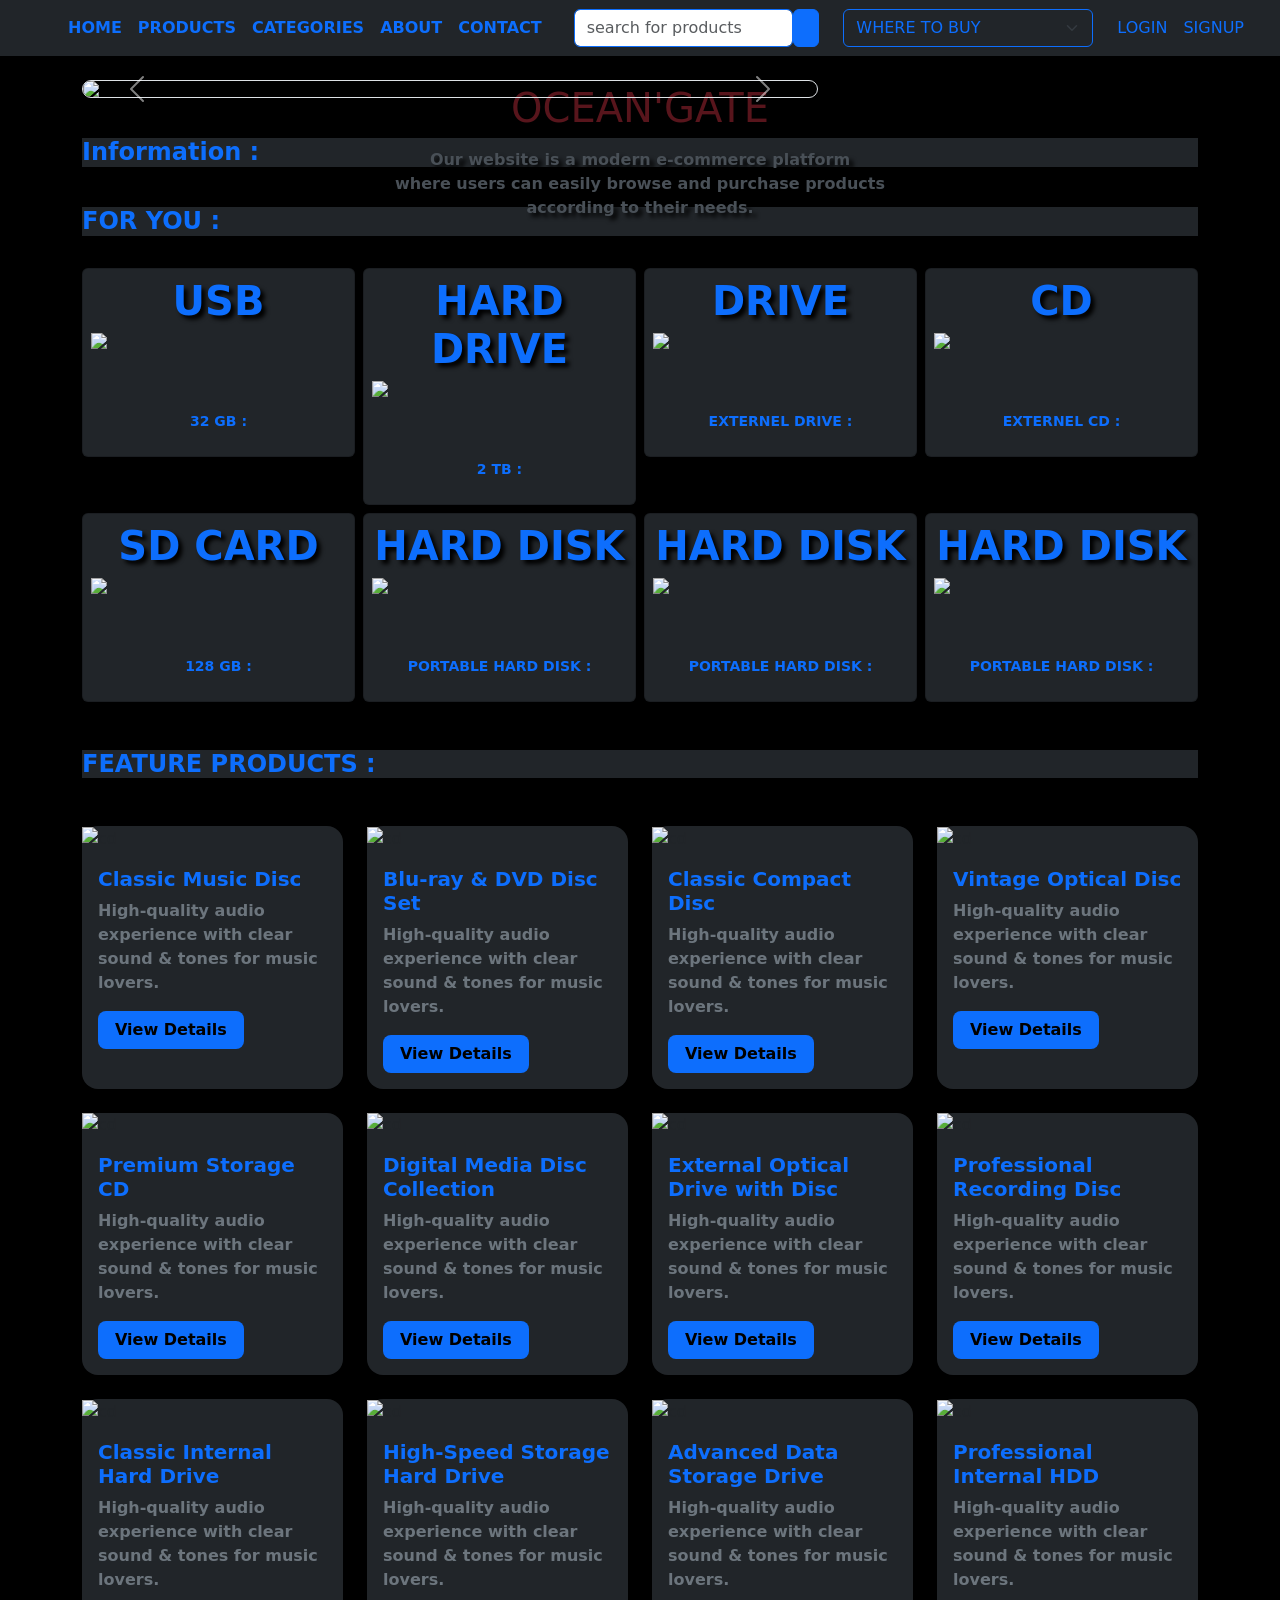
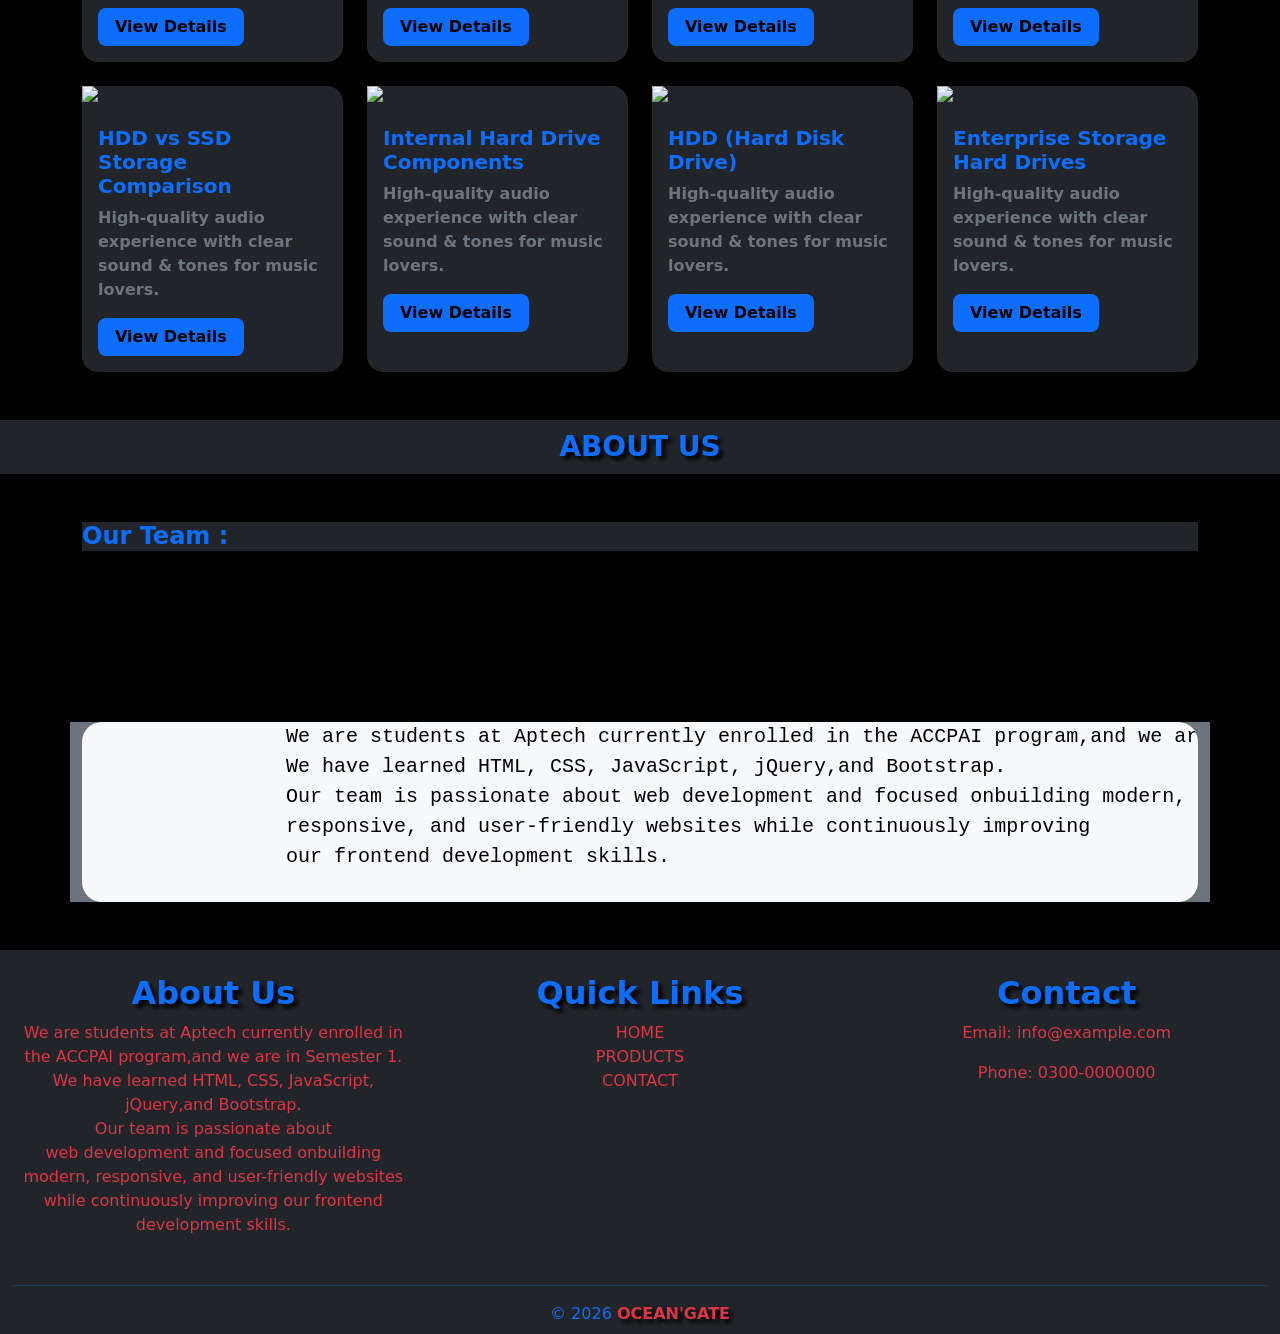
==== index.html @ f9eea8e3 "first" ====
<!DOCTYPE html>
<html lang="en">

<head>
    <meta charset="UTF-8">
    <meta name="viewport" content="width=device-width, initial-scale=1.0">
    <link rel="stylesheet" href="/css/index.css">
    <link rel="stylesheet" href="	https://cdn.jsdelivr.net/npm/bootstrap@5.3.8/dist/css/bootstrap.min.css">
    <link rel="stylesheet" href="https://cdnjs.cloudflare.com/ajax/libs/font-awesome/7.0.1/css/all.min.css"
        integrity="sha512-2SwdPD6INVrV/lHTZbO2nodKhrnDdJK9/kg2XD1r9uGqPo1cUbujc+IYdlYdEErWNu69gVcYgdxlmVmzTWnetw=="
        crossorigin="anonymous" referrerpolicy="no-referrer" />
    <link href="https://unpkg.com/aos@2.3.1/dist/aos.css" rel="stylesheet">
    <title>Document</title>
    <link href="https://cdn.jsdelivr.net/npm/bootstrap@5.3.8/dist/css/bootstrap.min.css" rel="stylesheet"
        integrity="sha384-sRIl4kxILFvY47J16cr9ZwB07vP4J8+LH7qKQnuqkuIAvNWLzeN8tE5YBujZqJLB" crossorigin="anonymous">
</head>

<body style="background-color: black;">

    <!-- navbar -->

    <nav class="navbar navbar-expand-lg bg-dark px-3 sticky-top">

        <div class="container-fluid">

            <!-- LOGO -->
            <a href="index.html" class="navbar-brand">
                <img src="../images/image_e00274e__1_-removebg-preview.png" alt="" class="img-fluid"
                    style="width: 140px;">
            </a>

            <!-- TOGGLER -->
            <button class="navbar-toggler bg-primary" type="button" data-bs-toggle="collapse"
                data-bs-target="#mynavbar">
                <span class="navbar-toggler-icon"></span>
            </button>

            <!-- NAVBAR CONTENT -->
            <div class="collapse navbar-collapse" id="mynavbar">

                <!-- LINKS -->
                <ul class="navbar-nav ms-3">
                    <li class="nav-item">
                        <a href="index.html" class="nav-link text-primary"><b>HOME</b></a>
                    </li>

                    <li class="nav-item">
                        <a href="productpage.html" class="nav-link text-primary"><b>PRODUCTS</b></a>
                    </li>

                    <li class="nav-item">
                        <a href="category.html.html" class="nav-link text-primary"><b>CATEGORIES</b></a>
                    </li>

                    <li class="nav-item">
                        <a href="#about.html" class="nav-link text-primary"><b>ABOUT</b></a>
                    </li>

                    <li class="nav-item">
                        <a href="contact.html.html" class="nav-link text-primary"><b>CONTACT</b></a>
                    </li>
                </ul>

                <!-- SEARCH -->
                <form class="d-flex w-50 mx-lg-4 mx-lg-4 my-3 my-lg-0">
                    <input id="search" type="search" class="form-control border border-primary"
                        placeholder="search for products">

                    <button id="icon" class="btn btn-primary">
                        <i class="fa-solid fa-magnifying-glass"></i>
                    </button>
                </form>

                <!-- SELECT -->
                <select id="selector" class="form-select border border-primary text-primary bg-dark"
                    style="max-width:250px;">
                    <option>WHERE TO BUY</option>
                    <option>Karachi</option>
                    <option>Lahore</option>
                    <option>Islamabad</option>
                </select>

                <!-- login / sign up -->

                <ul class="navbar-nav ms-3 ">
                    <li class="nav-item">
                        <a href="signin.html" class="nav-link text-primary" id="linkin">LOGIN</a>
                    </li>
                    <li class="nav-item">
                        <a href="signup.html" class="nav-link text-primary" id="linkin">SIGNUP</a>
                    </li>

                </ul>

            </div>

        </div>

    </nav>


    <!-- ads -->


    <div class="container mt-4">
        <div class="row">

            <!-- SLIDER -->
            <div class="col-lg-8 col-12 mb-3">
                <div id="demo" class="carousel slide carousel-fade w-100" data-bs-ride="carousel">

                    <div class="carousel-inner">
                        <div class="carousel-item active">
                            <img src="../images/imresizer-ad-2.jpg" class="d-block w-100 image2 border rounded-4">
                        </div>

                        <div class="carousel-item">
                            <img src="../images/imresizer-ad-3.jpg" class="d-block w-100 image2 border rounded-4">
                        </div>

                        <div class="carousel-item">
                            <img src="../images/imresizer-ad-4.jpg" class="d-block w-100 image2 border rounded-4">
                        </div>
                    </div>

                    <button class="carousel-control-prev" data-bs-target="#demo" data-bs-slide="prev">
                        <span class="carousel-control-prev-icon"></span>
                    </button>

                    <button class="carousel-control-next" data-bs-target="#demo" data-bs-slide="next">
                        <span class="carousel-control-next-icon"></span>
                    </button>

                </div>
            </div>

            <!-- WHERE TO BUY INFO -->
            <div class="col-lg-4 col-12 mt-3 mt-lg-0">

                <div id="Karachi" class="city text-primary text-center" style="display:none;">
                    <h4>Karachi store</h4>
                    <p>Haroon traders -> Saddar</p>
                    <h5>03-111-111-322</h5>
                    <p>Mail: info@haroontraders.pk</p>
                </div>

                <div id="Lahore" class="city text-primary text-center" style="display:none;">
                    <h4>Lahore store</h4>
                    <p>Myshop Online -> G1, Al-Qadir Heights</p>
                    <h5>03 111 222 325</h5>
                    <p>Mail: askus@myshop.pk</p>
                </div>

                <div id="Islamabad" class="city text-primary text-center" style="display:none;">
                    <h4>Islamabad store</h4>
                    <p>Shakir Traders -> Blue Area</p>
                    <h5>321-510-6199</h5>
                    <p>Mail: shakirtraders.pk</p>
                </div>

            </div>

            <!-- back ground image  -->


            <div class="container-fluid position-relative mt-4 ">
                <h4 id="heading" class=" text-primary bg-dark"> <b>Information :</b></h4>
                <div class="img mt-3 "></div>
                <div class="position-absolute top-50 start-50 translate-middle text-center">

                    <!-- info  -->


                    <h1 class="text-danger-emphasis mb-3" style="text-shadow: 4px 4px 4px black;">
                        OCEAN'GATE
                    </h1>

                    <p class="text-light-emphasis fw-bold px-3" style="text-shadow: 4px 4px 4px black;">
                        Our website is a modern e-commerce platform <br>
                        where users can easily browse and purchase products <br>
                        according to their needs.
                    </p>
                </div>

            </div>

            <!-- product-cards  -->

            <div class="container mt-4">
                <h4 id="heading" class=" text-primary bg-dark"> <b>FOR YOU :</b></h4>
                <div class="row row-cols-2 row-cols-md-3 row-cols-lg-4 g-2 mt-4">

                    <div class="col text-center ">
                        <div class="card p-2 bg-dark" data-aos="flip-down">
                            <h1 class="card-title text-primary fw-bold" style="text-shadow: 4px 4px 4px black;">USB</h1>
                            <img src="../images/download (2).jpg" class="img-fluid"
                                style="height:70px; object-fit:contain;">
                            <p class="small mt-2 text-primary fw-bold">32 GB :</p>
                        </div>
                    </div>
                    <div class="col text-center">
                        <div class="card p-2 bg-dark" data-aos="flip-down">
                            <h1 class="card-title text-primary fw-bold" style="text-shadow: 4px 4px 4px black;">HARD
                                DRIVE</h1>
                            <img src="../images/download (3).jpg" class="img-fluid"
                                style="height:70px; object-fit:contain;">
                            <p class="small mt-2 text-primary fw-bold">2 TB :</p>
                        </div>
                    </div>
                    <div class="col text-center">
                        <div class="card p-2 bg-dark" data-aos="flip-down">
                            <h1 class="card-title text-primary fw-bold" style="text-shadow: 4px 4px 4px black;">DRIVE
                            </h1>
                            <img src="../images/download (4).jpg" class="img-fluid"
                                style="height:70px; object-fit:contain;">
                            <p class="small mt-2 text-primary fw-bold">EXTERNEL DRIVE :</p>
                        </div>
                    </div>
                    <div class="col text-center">
                        <div class="card p-2 bg-dark" data-aos="flip-down">
                            <h1 class="card-title text-primary fw-bold" style="text-shadow: 4px 4px 4px black;">CD</h1>
                            <img src="../images/download (5).jpg" class="img-fluid"
                                style="height:70px; object-fit:contain;">
                            <p class="small mt-2 text-primary fw-bold">EXTERNEL CD :</p>
                        </div>
                    </div>
                    <div class="col text-center">
                        <div class="card p-2 bg-dark" data-aos="flip-down">
                            <h1 class="card-title text-primary fw-bold" style="text-shadow: 4px 4px 4px black;">SD CARD
                            </h1>
                            <img src="../images/download (6).jpg" class="img-fluid"
                                style="height:70px; object-fit:contain;">
                            <p class="small mt-2 text-primary fw-bold">128 GB :</p>
                        </div>
                    </div>
                    <div class="col text-center">
                        <div class="card p-2 bg-dark" data-aos="flip-down">
                            <h1 class="card-title text-primary fw-bold" style="text-shadow: 4px 4px 4px black;">HARD
                                DISK</h1>
                            <img src="../images/download (7).jpg" class="img-fluid"
                                style="height:70px; object-fit:contain;">
                            <p class="small mt-2 text-primary fw-bold">PORTABLE HARD DISK :</p>
                        </div>
                    </div>
                    <div class="col text-center">
                        <div class="card p-2 bg-dark" data-aos="flip-down">
                            <h1 class="card-title text-primary fw-bold" style="text-shadow: 4px 4px 4px black;">HARD
                                DISK</h1>
                            <img src="../images/download (7).jpg" class="img-fluid"
                                style="height:70px; object-fit:contain;">
                            <p class="small mt-2 text-primary fw-bold">PORTABLE HARD DISK :</p>
                        </div>
                    </div>
                    <div class="col text-center">
                        <div class="card p-2 bg-dark" data-aos="flip-down">
                            <h1 class="card-title text-primary fw-bold" style="text-shadow: 4px 4px 4px black;">HARD
                                DISK</h1>
                            <img src="../images/download (7).jpg" class="img-fluid"
                                style="height:70px; object-fit:contain;">
                            <p class="small mt-2 text-primary fw-bold">PORTABLE HARD DISK :</p>
                        </div>
                    </div>

                </div>
            </div>
        </div>
    </div>

    <!-- products -->

    <div class="container mt-5 ">
        <h4 id="heading" class=" text-primary  bg-dark"> <b>FEATURE PRODUCTS :</b></h4>
        <div class="row row-cols-1 mt-4 row-cols-sm-2 row-cols-lg-4 g-4">

            <!-- product 1 -->

            <div class="col product" data-category="cd">
                <div class="card h-100 w-100 rounded-4 shadow1 bg-dark border-0">
                    <div class="imgdiv">
                        <img src="../images/cd1.png" alt="cd" class="product-img img-fluid">
                    </div>
                    <div class="card-body ">
                        <h3 class="card-title fs-5 text-primary fw-bold">
                            Classic Music Disc
                        </h3>
                        <p class="fw-bold text-secondary ">
                            High-quality audio experience with clear sound & tones for music
                            lovers.
                        </p>
                        <button class="btn btn1 rounded-3 text-black bg-primary fw-bold px-3" data-bs-toggle="modal"
                            data-bs-target="#productModal"
                            onclick="showDetails('Classic Music Disc','images/cd1.png','A stylish and colorful optical disc designed for reliable data storage and media use. Its premium reflective surface provides a vibrant rainbow appearance while maintaining smooth reading and writing performance. Ideal for storing music, videos, documents, software, and backup files with long-lasting durability and compatibility across multiple CD/DVD drives.')">

                            View Details

                        </button>
                    </div>
                </div>
            </div>

            <div class="modal fade" id="productModal" tabindex="-1">

                <div class="modal-dialog modal-lg modal-dialog-centered">

                    <div class="modal-content bg-dark text-white rounded-4">

                        <div class="modal-header border-0">

                            <h3 class="modal-title text-primary fw-bold">
                                Product Details
                            </h3>

                            <button type="button" class="btn-close btn-close-white" data-bs-dismiss="modal">
                            </button>

                        </div>

                        <div class="modal-body">

                            <div class="row align-items-center g-4">

                                <div class="col-lg-6">

                                    <img id="modalImg" src="" class="img-fluid rounded-4 w-100"
                                        style="height:350px; object-fit:cover;">

                                </div>

                                <div class="col-lg-6">

                                    <h2 id="modalTitle" class="text-primary fw-bold mb-3">
                                    </h2>

                                    <p id="modalDesc" class="text-light fs-5">
                                    </p>

                                </div>

                            </div>

                        </div>

                    </div>

                </div>

            </div>

            <!-- product 2 -->

            <div class="col product" data-category="cd">
                <div class="card h-100 w-100 rounded-4 shadow1 bg-dark border-0">
                    <div class="imgdiv">
                        <img src="../images/cd2.png" alt="cd" class="product-img img-fluid">
                    </div>
                    <div class="card-body ">
                        <h3 class="card-title fs-5 text-primary fw-bold">
                            Blu-ray & DVD Disc Set
                        </h3>
                        <p class="fw-bold text-secondary ">
                            High-quality audio experience with clear sound & tones for music
                            lovers.
                        </p>
                        <button class="btn btn1 rounded-3 text-black bg-primary fw-bold px-3" data-bs-toggle="modal"
                            data-bs-target="#productModal"
                            onclick="showDetails('Blu-ray & DVD Disc Set','../../images/cd2.png','A high-quality collection of Blu-ray and DVD discs designed for reliable media storage and entertainment purposes. These discs provide excellent video and audio clarity, making them ideal for movies, software installation, games, backups, and multimedia content. Built with durable material for long-lasting performance and smooth compatibility with most DVD and Blu-ray drives.')">

                            View Details

                        </button>
                    </div>
                </div>
            </div>

            <div class="modal fade" id="productModal" tabindex="-1">

                <div class="modal-dialog modal-lg modal-dialog-centered">

                    <div class="modal-content bg-dark text-white rounded-4">

                        <div class="modal-header border-0">

                            <h3 class="modal-title text-primary fw-bold">
                                Product Details
                            </h3>

                            <button type="button" class="btn-close btn-close-white" data-bs-dismiss="modal">
                            </button>

                        </div>

                        <div class="modal-body">

                            <div class="row align-items-center g-4">

                                <div class="col-lg-6">

                                    <img id="modalImg" src="" class="img-fluid rounded-4 w-100"
                                        style="height:350px; object-fit:cover;">

                                </div>

                                <div class="col-lg-6">

                                    <h2 id="modalTitle" class="text-primary fw-bold mb-3">
                                    </h2>

                                    <p id="modalDesc" class="text-light fs-5">
                                    </p>

                                </div>

                            </div>

                        </div>

                    </div>

                </div>

            </div>

            <!-- product 3 -->

            <div class="col product" data-category="cd">
                <div class="card h-100 w-100 rounded-4 shadow1 bg-dark border-0">
                    <div class="imgdiv">
                        <img src="../images/cd3.png" alt="cd" class="product-img img-fluid">
                    </div>
                    <div class="card-body ">
                        <h3 class="card-title fs-5 text-primary fw-bold">
                            Classic Compact Disc
                        </h3>
                        <p class="fw-bold text-secondary ">
                            High-quality audio experience with clear sound & tones for music
                            lovers.
                        </p>
                        <button class="btn btn1 rounded-3 text-black bg-primary fw-bold px-3" data-bs-toggle="modal"
                            data-bs-target="#productModal"
                            onclick="showDetails('Classic Compact Disc','../../images/cd3.png','A durable and lightweight compact disc designed for secure digital storage and media playback. Perfect for storing music, videos, documents, software, and backup files with reliable performance and clear data readability. Its reflective surface and protective casing help maintain long-lasting quality and safe handling for everyday use.')">

                            View Details

                        </button>
                    </div>
                </div>
            </div>

            <div class="modal fade" id="productModal" tabindex="-1">

                <div class="modal-dialog modal-lg modal-dialog-centered">

                    <div class="modal-content bg-dark text-white rounded-4">

                        <div class="modal-header border-0">

                            <h3 class="modal-title text-primary fw-bold">
                                Product Details
                            </h3>

                            <button type="button" class="btn-close btn-close-white" data-bs-dismiss="modal">
                            </button>

                        </div>

                        <div class="modal-body">

                            <div class="row align-items-center g-4">

                                <div class="col-lg-6">

                                    <img id="modalImg" src="" class="img-fluid rounded-4 w-100"
                                        style="height:350px; object-fit:cover;">

                                </div>

                                <div class="col-lg-6">

                                    <h2 id="modalTitle" class="text-primary fw-bold mb-3">
                                    </h2>

                                    <p id="modalDesc" class="text-light fs-5">
                                    </p>

                                </div>

                            </div>

                        </div>

                    </div>

                </div>

            </div>

            <!-- product 4 -->

            <div class="col product" data-category="cd">
                <div class="card h-100 w-100 rounded-4 shadow1 bg-dark border-0">
                    <div class="imgdiv">
                        <img src="../images/cd4.png" alt="cd" class="product-img img-fluid">
                    </div>
                    <div class="card-body ">
                        <h3 class="card-title fs-5 text-primary fw-bold">
                            Vintage Optical Disc
                        </h3>
                        <p class="fw-bold text-secondary ">
                            High-quality audio experience with clear sound & tones for music
                            lovers.
                        </p>
                        <button class="btn btn1 rounded-3 text-black bg-primary fw-bold px-3" data-bs-toggle="modal"
                            data-bs-target="#productModal"
                            onclick="showDetails('Vintage Optical Disc','../../images/cd4.png','A classic optical storage disc placed inside a protective transparent case for safe handling and long-term durability. Commonly used for storing music, videos, software, and important backup files with stable performance and reliable data access. Its traditional design represents early digital media technology while still offering practical everyday storage use.')">

                            View Details

                        </button>
                    </div>
                </div>
            </div>

            <div class="modal fade" id="productModal" tabindex="-1">

                <div class="modal-dialog modal-lg modal-dialog-centered">

                    <div class="modal-content bg-dark text-white rounded-4">

                        <div class="modal-header border-0">

                            <h3 class="modal-title text-primary fw-bold">
                                Product Details
                            </h3>

                            <button type="button" class="btn-close btn-close-white" data-bs-dismiss="modal">
                            </button>

                        </div>

                        <div class="modal-body">

                            <div class="row align-items-center g-4">

                                <div class="col-lg-6">

                                    <img id="modalImg" src="" class="img-fluid rounded-4 w-100"
                                        style="height:350px; object-fit:cover;">

                                </div>

                                <div class="col-lg-6">

                                    <h2 id="modalTitle" class="text-primary fw-bold mb-3">
                                    </h2>

                                    <p id="modalDesc" class="text-light fs-5">
                                    </p>

                                </div>

                            </div>

                        </div>

                    </div>

                </div>

            </div>

            <!-- product 5 -->

            <div class="col product" data-category="cd">
                <div class="card h-100 w-100 rounded-4 shadow1 bg-dark border-0">
                    <div class="imgdiv">
                        <img src="../images/cd5.jpg" alt="cd" class="product-img img-fluid">
                    </div>
                    <div class="card-body ">
                        <h3 class="card-title fs-5 text-primary fw-bold">
                            Premium Storage CD
                        </h3>
                        <p class="fw-bold text-secondary ">
                            High-quality audio experience with clear sound & tones for music
                            lovers.
                        </p>
                        <button class="btn btn1 rounded-3 text-black bg-primary fw-bold px-3" data-bs-toggle="modal"
                            data-bs-target="#productModal"
                            onclick="showDetails('Premium Storage CD','../../images/cd5.jpg','A high-quality compact disc designed for efficient digital storage and smooth media playback. Featuring a bright reflective surface with vibrant rainbow colors, this disc is ideal for storing music, videos, software, documents, and backup data. Built for reliable performance, long-lasting durability, and compatibility with most CD and DVD drives.')">

                            View Details

                        </button>
                    </div>
                </div>
            </div>

            <div class="modal fade" id="productModal" tabindex="-1">

                <div class="modal-dialog modal-lg modal-dialog-centered">

                    <div class="modal-content bg-dark text-white rounded-4">

                        <div class="modal-header border-0">

                            <h3 class="modal-title text-primary fw-bold">
                                Product Details
                            </h3>

                            <button type="button" class="btn-close btn-close-white" data-bs-dismiss="modal">
                            </button>

                        </div>

                        <div class="modal-body">

                            <div class="row align-items-center g-4">

                                <div class="col-lg-6">

                                    <img id="modalImg" src="" class="img-fluid rounded-4 w-100"
                                        style="height:350px; object-fit:cover;">

                                </div>

                                <div class="col-lg-6">

                                    <h2 id="modalTitle" class="text-primary fw-bold mb-3">
                                    </h2>

                                    <p id="modalDesc" class="text-light fs-5">
                                    </p>

                                </div>

                            </div>

                        </div>

                    </div>

                </div>

            </div>

            <!-- product 6 -->

            <div class="col product" data-category="cd">
                <div class="card h-100 w-100 rounded-4 shadow1 bg-dark border-0">
                    <div class="imgdiv">
                        <img src="../images/cd6.jpg" alt="cd" class="product-img img-fluid">
                    </div>
                    <div class="card-body ">
                        <h3 class="card-title fs-5 text-primary fw-bold">
                            Digital Media Disc Collection
                        </h3>
                        <p class="fw-bold text-secondary ">
                            High-quality audio experience with clear sound & tones for music
                            lovers.
                        </p>
                        <button class="btn btn1 rounded-3 text-black bg-primary fw-bold px-3" data-bs-toggle="modal"
                            data-bs-target="#productModal"
                            onclick="showDetails('Digital Media Disc Collection','../../images/cd6.jpg','A collection of high-performance optical discs designed for secure data storage and multimedia use. These discs provide reliable performance for storing movies, music, software, games, and backup files with clear readability and smooth playback. Manufactured with durable reflective surfaces for long-lasting use and compatibility with a wide range of CD and DVD devices.')">

                            View Details

                        </button>
                    </div>
                </div>
            </div>

            <div class="modal fade" id="productModal" tabindex="-1">

                <div class="modal-dialog modal-lg modal-dialog-centered">

                    <div class="modal-content bg-dark text-white rounded-4">

                        <div class="modal-header border-0">

                            <h3 class="modal-title text-primary fw-bold">
                                Product Details
                            </h3>

                            <button type="button" class="btn-close btn-close-white" data-bs-dismiss="modal">
                            </button>

                        </div>

                        <div class="modal-body">

                            <div class="row align-items-center g-4">

                                <div class="col-lg-6">

                                    <img id="modalImg" src="" class="img-fluid rounded-4 w-100"
                                        style="height:350px; object-fit:cover;">

                                </div>

                                <div class="col-lg-6">

                                    <h2 id="modalTitle" class="text-primary fw-bold mb-3">
                                    </h2>

                                    <p id="modalDesc" class="text-light fs-5">
                                    </p>

                                </div>

                            </div>

                        </div>

                    </div>

                </div>

            </div>

            <!-- product 7 -->

            <div class="col product" data-category="cd">
                <div class="card h-100 w-100 rounded-4 shadow1 bg-dark border-0">
                    <div class="imgdiv">
                        <img src="../images/cd7.jpg" alt="cd" class="product-img img-fluid">
                    </div>
                    <div class="card-body ">
                        <h3 class="card-title fs-5 text-primary fw-bold">
                            External Optical Drive with Disc
                        </h3>
                        <p class="fw-bold text-secondary ">
                            High-quality audio experience with clear sound & tones for music
                            lovers.
                        </p>
                        <button class="btn btn1 rounded-3 text-black bg-primary fw-bold px-3" data-bs-toggle="modal"
                            data-bs-target="#productModal"
                            onclick="showDetails('External Optical Drive with Disc','../../images/cd7.jpg','A compact external optical drive paired with a digital storage disc for reading and writing CDs and DVDs efficiently. Ideal for laptops and computers without built-in disc drives, it supports media playback, software installation, file backups, and data transfer with stable and reliable performance. Its portable design makes it convenient for home, office, and travel use.')">

                            View Details

                        </button>
                    </div>
                </div>
            </div>

            <div class="modal fade" id="productModal" tabindex="-1">

                <div class="modal-dialog modal-lg modal-dialog-centered">

                    <div class="modal-content bg-dark text-white rounded-4">

                        <div class="modal-header border-0">

                            <h3 class="modal-title text-primary fw-bold">
                                Product Details
                            </h3>

                            <button type="button" class="btn-close btn-close-white" data-bs-dismiss="modal">
                            </button>

                        </div>

                        <div class="modal-body">

                            <div class="row align-items-center g-4">

                                <div class="col-lg-6">

                                    <img id="modalImg" src="" class="img-fluid rounded-4 w-100"
                                        style="height:350px; object-fit:cover;">

                                </div>

                                <div class="col-lg-6">

                                    <h2 id="modalTitle" class="text-primary fw-bold mb-3">
                                    </h2>

                                    <p id="modalDesc" class="text-light fs-5">
                                    </p>

                                </div>

                            </div>

                        </div>

                    </div>

                </div>

            </div>

            <!-- product 8 -->

            <div class="col product" data-category="cd">
                <div class="card h-100 w-100 rounded-4 shadow1 bg-dark border-0">
                    <div class="imgdiv">
                        <img src="../images/cd8.jpg" alt="cd" class="product-img img-fluid">
                    </div>
                    <div class="card-body ">
                        <h3 class="card-title fs-5 text-primary fw-bold">
                            Professional Recording Disc
                        </h3>
                        <p class="fw-bold text-secondary ">
                            High-quality audio experience with clear sound & tones for music
                            lovers.
                        </p>
                        <button class="btn btn1 rounded-3 text-black bg-primary fw-bold px-3" data-bs-toggle="modal"
                            data-bs-target="#productModal"
                            onclick="showDetails('Professional Recording Disc','../../images/cd8.jpg','A high-quality recording disc designed for reliable data writing, media storage, and audio recording purposes. Protected inside a durable disc case, it offers stable performance for storing music, videos, software, and important backup files. Its precision recording surface ensures smooth playback and long-lasting data preservation across compatible CD and DVD drives.')">

                            View Details

                        </button>
                    </div>
                </div>
            </div>

            <div class="modal fade" id="productModal" tabindex="-1">

                <div class="modal-dialog modal-lg modal-dialog-centered">

                    <div class="modal-content bg-dark text-white rounded-4">

                        <div class="modal-header border-0">

                            <h3 class="modal-title text-primary fw-bold">
                                Product Details
                            </h3>

                            <button type="button" class="btn-close btn-close-white" data-bs-dismiss="modal">
                            </button>

                        </div>

                        <div class="modal-body">

                            <div class="row align-items-center g-4">

                                <div class="col-lg-6">

                                    <img id="modalImg" src="" class="img-fluid rounded-4 w-100"
                                        style="height:350px; object-fit:cover;">

                                </div>

                                <div class="col-lg-6">

                                    <h2 id="modalTitle" class="text-primary fw-bold mb-3">
                                    </h2>

                                    <p id="modalDesc" class="text-light fs-5">
                                    </p>

                                </div>

                            </div>

                        </div>

                    </div>

                </div>

            </div>
            <!-- product 9 -->

            <div class="col product" data-category="hdd">
                <div class="card h-100 w-100 rounded-4 shadow1 bg-dark border-0">
                    <div class="imgdiv">
                        <img src="../images/hd1.png" alt="cd" class="product-img img-fluid">
                    </div>
                    <div class="card-body ">
                        <h3 class="card-title fs-5 text-primary fw-bold">
                            Classic Internal Hard Drive
                        </h3>
                        <p class="fw-bold text-secondary ">
                            High-quality audio experience with clear sound & tones for music
                            lovers.
                        </p>
                        <button class="btn btn1 rounded-3 text-black bg-primary fw-bold px-3" data-bs-toggle="modal"
                            data-bs-target="#productModal"
                            onclick="showDetails('Classic Internal Hard Drive','../../images/hd1.png','A reliable internal hard disk drive designed for secure long-term data storage and smooth system performance. Built with precision mechanical components, it provides stable read and write speeds for storing operating systems, software, games, documents, videos, and backup files. Ideal for desktop computers and professional storage applications with dependable everyday performance.')">

                            View Details

                        </button>
                    </div>
                </div>
            </div>

            <div class="modal fade" id="productModal" tabindex="-1">

                <div class="modal-dialog modal-lg modal-dialog-centered">

                    <div class="modal-content bg-dark text-white rounded-4">

                        <div class="modal-header border-0">

                            <h3 class="modal-title text-primary fw-bold">
                                Product Details
                            </h3>

                            <button type="button" class="btn-close btn-close-white" data-bs-dismiss="modal">
                            </button>

                        </div>

                        <div class="modal-body">

                            <div class="row align-items-center g-4">

                                <div class="col-lg-6">

                                    <img id="modalImg" src="" class="img-fluid rounded-4 w-100"
                                        style="height:350px; object-fit:cover;">

                                </div>

                                <div class="col-lg-6">

                                    <h2 id="modalTitle" class="text-primary fw-bold mb-3">
                                    </h2>

                                    <p id="modalDesc" class="text-light fs-5">
                                    </p>

                                </div>

                            </div>

                        </div>

                    </div>

                </div>

            </div>

            <!-- product 10 -->

            <div class="col product" data-category="hdd">
                <div class="card h-100 w-100 rounded-4 shadow1 bg-dark border-0">
                    <div class="imgdiv">
                        <img src="../images/hd2.png" alt="cd" class="product-img img-fluid">
                    </div>
                    <div class="card-body ">
                        <h3 class="card-title fs-5 text-primary fw-bold">
                            High-Speed Storage Hard Drive
                        </h3>
                        <p class="fw-bold text-secondary ">
                            High-quality audio experience with clear sound & tones for music
                            lovers.
                        </p>
                        <button class="btn btn1 rounded-3 text-black bg-primary fw-bold px-3" data-bs-toggle="modal"
                            data-bs-target="#productModal"
                            onclick="showDetails('High-Speed Storage Hard Drive','../../images/hd2.png','A powerful internal hard disk drive built for fast data access and reliable storage performance. Designed to handle large files, software, games, and multimedia content efficiently, it delivers stable read and write operations for everyday computing needs. Its durable construction and advanced storage technology make it ideal for desktops, backups, and professional data management.')">

                            View Details

                        </button>
                    </div>
                </div>
            </div>

            <div class="modal fade" id="productModal" tabindex="-1">

                <div class="modal-dialog modal-lg modal-dialog-centered">

                    <div class="modal-content bg-dark text-white rounded-4">

                        <div class="modal-header border-0">

                            <h3 class="modal-title text-primary fw-bold">
                                Product Details
                            </h3>

                            <button type="button" class="btn-close btn-close-white" data-bs-dismiss="modal">
                            </button>

                        </div>

                        <div class="modal-body">

                            <div class="row align-items-center g-4">

                                <div class="col-lg-6">

                                    <img id="modalImg" src="" class="img-fluid rounded-4 w-100"
                                        style="height:350px; object-fit:cover;">

                                </div>

                                <div class="col-lg-6">

                                    <h2 id="modalTitle" class="text-primary fw-bold mb-3">
                                    </h2>

                                    <p id="modalDesc" class="text-light fs-5">
                                    </p>

                                </div>

                            </div>

                        </div>

                    </div>

                </div>

            </div>

            <!-- product 11 -->

            <div class="col product" data-category="hdd">
                <div class="card h-100 w-100 rounded-4 shadow1 bg-dark border-0">
                    <div class="imgdiv">
                        <img src="../images/hd3.png" alt="cd" class="product-img img-fluid">
                    </div>
                    <div class="card-body ">
                        <h3 class="card-title fs-5 text-primary fw-bold">
                            Advanced Data Storage Drive
                        </h3>
                        <p class="fw-bold text-secondary ">
                            High-quality audio experience with clear sound & tones for music
                            lovers.
                        </p>
                        <button class="btn btn1 rounded-3 text-black bg-primary fw-bold px-3" data-bs-toggle="modal"
                            data-bs-target="#productModal"
                            onclick="showDetails('Advanced Data Storage Drive','../../images/hd3.png','A durable internal hard disk drive engineered for efficient data storage and dependable system performance. Featuring precision mechanical technology and high-capacity storage support, it is suitable for storing operating systems, applications, multimedia files, games, and important backups. Its stable performance and long-lasting reliability make it ideal for both personal and professional computer systems.')">

                            View Details

                        </button>
                    </div>
                </div>
            </div>

            <div class="modal fade" id="productModal" tabindex="-1">

                <div class="modal-dialog modal-lg modal-dialog-centered">

                    <div class="modal-content bg-dark text-white rounded-4">

                        <div class="modal-header border-0">

                            <h3 class="modal-title text-primary fw-bold">
                                Product Details
                            </h3>

                            <button type="button" class="btn-close btn-close-white" data-bs-dismiss="modal">
                            </button>

                        </div>

                        <div class="modal-body">

                            <div class="row align-items-center g-4">

                                <div class="col-lg-6">

                                    <img id="modalImg" src="" class="img-fluid rounded-4 w-100"
                                        style="height:350px; object-fit:cover;">

                                </div>

                                <div class="col-lg-6">

                                    <h2 id="modalTitle" class="text-primary fw-bold mb-3">
                                    </h2>

                                    <p id="modalDesc" class="text-light fs-5">
                                    </p>

                                </div>

                            </div>

                        </div>

                    </div>

                </div>

            </div>

            <!-- product 12 -->

            <div class="col product" data-category="hdd">
                <div class="card h-100 w-100 rounded-4 shadow1 bg-dark border-0">
                    <div class="imgdiv">
                        <img src="../images/hd4.png" alt="cd" class="product-img img-fluid">
                    </div>
                    <div class="card-body ">
                        <h3 class="card-title fs-5 text-primary fw-bold">
                            Professional Internal HDD
                        </h3>
                        <p class="fw-bold text-secondary ">
                            High-quality audio experience with clear sound & tones for music
                            lovers.
                        </p>
                        <button class="btn btn1 rounded-3 text-black bg-primary fw-bold px-3" data-bs-toggle="modal"
                            data-bs-target="#productModal"
                            onclick="showDetails('Professional Internal HDD','../../images/hd4.png','A high-performance internal hard disk drive designed for reliable data storage and smooth computing operations. Built with advanced mechanical components and precision read/write technology, it efficiently stores large amounts of data including software, documents, videos, games, and backup files. Its durable structure and stable performance make it suitable for desktops, workstations, and long-term storage solutions.')">

                            View Details

                        </button>
                    </div>
                </div>
            </div>

            <div class="modal fade" id="productModal" tabindex="-1">

                <div class="modal-dialog modal-lg modal-dialog-centered">

                    <div class="modal-content bg-dark text-white rounded-4">

                        <div class="modal-header border-0">

                            <h3 class="modal-title text-primary fw-bold">
                                Product Details
                            </h3>

                            <button type="button" class="btn-close btn-close-white" data-bs-dismiss="modal">
                            </button>

                        </div>

                        <div class="modal-body">

                            <div class="row align-items-center g-4">

                                <div class="col-lg-6">

                                    <img id="modalImg" src="" class="img-fluid rounded-4 w-100"
                                        style="height:350px; object-fit:cover;">

                                </div>

                                <div class="col-lg-6">

                                    <h2 id="modalTitle" class="text-primary fw-bold mb-3">
                                    </h2>

                                    <p id="modalDesc" class="text-light fs-5">
                                    </p>

                                </div>

                            </div>

                        </div>

                    </div>

                </div>

            </div>

            <!-- product 13 -->

            <div class="col product" data-category="hdd">
                <div class="card h-100 w-100 rounded-4 shadow1 bg-dark border-0">
                    <div class="imgdiv">
                        <img src="../images/hd5.jpg" alt="cd" class="product-img img-fluid">
                    </div>
                    <div class="card-body ">
                        <h3 class="card-title fs-5 text-primary fw-bold">
                            HDD vs SSD Storage Comparison
                        </h3>
                        <p class="fw-bold text-secondary ">
                            High-quality audio experience with clear sound & tones for music
                            lovers.
                        </p>
                        <button class="btn btn1 rounded-3 text-black bg-primary fw-bold px-3" data-bs-toggle="modal"
                            data-bs-target="#productModal"
                            onclick="showDetails('HDD vs SSD Storage Comparison','../../images/hd5.jpg','A visual comparison between a traditional Hard Disk Drive (HDD) and a modern Solid State Drive (SSD), highlighting their internal components and storage technologies. HDDs use spinning magnetic disks for large-capacity storage, while SSDs rely on flash memory for faster speed, quicker boot times, and improved performance. This comparison demonstrates the advantages of both storage solutions for gaming, professional work, backups, and everyday computing needs')">

                            View Details

                        </button>
                    </div>
                </div>
            </div>

            <div class="modal fade" id="productModal" tabindex="-1">

                <div class="modal-dialog modal-lg modal-dialog-centered">

                    <div class="modal-content bg-dark text-white rounded-4">

                        <div class="modal-header border-0">

                            <h3 class="modal-title text-primary fw-bold">
                                Product Details
                            </h3>

                            <button type="button" class="btn-close btn-close-white" data-bs-dismiss="modal">
                            </button>

                        </div>

                        <div class="modal-body">

                            <div class="row align-items-center g-4">

                                <div class="col-lg-6">

                                    <img id="modalImg" src="" class="img-fluid rounded-4 w-100"
                                        style="height:350px; object-fit:cover;">

                                </div>

                                <div class="col-lg-6">

                                    <h2 id="modalTitle" class="text-primary fw-bold mb-3">
                                    </h2>

                                    <p id="modalDesc" class="text-light fs-5">
                                    </p>

                                </div>

                            </div>

                        </div>

                    </div>

                </div>

            </div>

            <!-- product 14 -->

            <div class="col product" data-category="hdd">
                <div class="card h-100 w-100 rounded-4 shadow1 bg-dark border-0">
                    <div class="imgdiv">
                        <img src="../images/hd6.jpg" alt="cd" class="product-img img-fluid">
                    </div>
                    <div class="card-body ">
                        <h3 class="card-title fs-5 text-primary fw-bold">
                            Internal Hard Drive Components
                        </h3>
                        <p class="fw-bold text-secondary ">
                            High-quality audio experience with clear sound & tones for music
                            lovers.
                        </p>
                        <button class="btn btn1 rounded-3 text-black bg-primary fw-bold px-3" data-bs-toggle="modal"
                            data-bs-target="#productModal"
                            onclick="showDetails('Internal Hard Drive Components','../../images/hd6.jpg','A detailed view of an internal hard disk drive showcasing its major mechanical and electronic components used for data storage and retrieval. The image highlights important parts such as the platters, spindle, actuator arm, read/write head, jumper pins, and power connectors. These components work together to provide reliable data access, storage management, and smooth system performance for computers and storage devices.')">

                            View Details

                        </button>
                    </div>
                </div>
            </div>

            <div class="modal fade" id="productModal" tabindex="-1">

                <div class="modal-dialog modal-lg modal-dialog-centered">

                    <div class="modal-content bg-dark text-white rounded-4">

                        <div class="modal-header border-0">

                            <h3 class="modal-title text-primary fw-bold">
                                Product Details
                            </h3>

                            <button type="button" class="btn-close btn-close-white" data-bs-dismiss="modal">
                            </button>

                        </div>

                        <div class="modal-body">

                            <div class="row align-items-center g-4">

                                <div class="col-lg-6">

                                    <img id="modalImg" src="" class="img-fluid rounded-4 w-100"
                                        style="height:350px; object-fit:cover;">

                                </div>

                                <div class="col-lg-6">

                                    <h2 id="modalTitle" class="text-primary fw-bold mb-3">
                                    </h2>

                                    <p id="modalDesc" class="text-light fs-5">
                                    </p>

                                </div>

                            </div>

                        </div>

                    </div>

                </div>

            </div>

            <!-- product 15 -->

            <div class="col product" data-category="hdd">
                <div class="card h-100 w-100 rounded-4 shadow1 bg-dark border-0">
                    <div class="imgdiv">
                        <img src="../images/hd7.jpg" alt="cd" class="product-img img-fluid">
                    </div>
                    <div class="card-body ">
                        <h3 class="card-title fs-5 text-primary fw-bold">
                            HDD (Hard Disk Drive)
                        </h3>
                        <p class="fw-bold text-secondary ">
                            High-quality audio experience with clear sound & tones for music
                            lovers.
                        </p>
                        <button class="btn btn1 rounded-3 text-black bg-primary fw-bold px-3" data-bs-toggle="modal"
                            data-bs-target="#productModal"
                            onclick="showDetails('HDD (Hard Disk Drive)','../../images/hd7.jpg','A traditional hard disk drive designed for high-capacity digital storage and reliable everyday computing performance. HDDs use rotating magnetic platters and mechanical read/write technology to store operating systems, applications, multimedia files, games, and backups efficiently. Known for their durability and cost-effective large storage capacity, they remain widely used in desktops, servers, and professional storage systems.')">

                            View Details

                        </button>
                    </div>
                </div>
            </div>

            <div class="modal fade" id="productModal" tabindex="-1">

                <div class="modal-dialog modal-lg modal-dialog-centered">

                    <div class="modal-content bg-dark text-white rounded-4">

                        <div class="modal-header border-0">

                            <h3 class="modal-title text-primary fw-bold">
                                Product Details
                            </h3>

                            <button type="button" class="btn-close btn-close-white" data-bs-dismiss="modal">
                            </button>

                        </div>

                        <div class="modal-body">

                            <div class="row align-items-center g-4">

                                <div class="col-lg-6">

                                    <img id="modalImg" src="" class="img-fluid rounded-4 w-100"
                                        style="height:350px; object-fit:cover;">

                                </div>

                                <div class="col-lg-6">

                                    <h2 id="modalTitle" class="text-primary fw-bold mb-3">
                                    </h2>

                                    <p id="modalDesc" class="text-light fs-5">
                                    </p>

                                </div>

                            </div>

                        </div>

                    </div>

                </div>

            </div>

            <!-- product 16 -->

            <div class="col product" data-category="hdd">
                <div class="card h-100 w-100 rounded-4 shadow1 bg-dark border-0">
                    <div class="imgdiv">
                        <img src="../images/hd8.jpg" alt="cd" class="product-img img-fluid">
                    </div>
                    <div class="card-body ">
                        <h3 class="card-title fs-5 text-primary fw-bold">
                            Enterprise Storage Hard Drives
                        </h3>
                        <p class="fw-bold text-secondary ">
                            High-quality audio experience with clear sound & tones for music
                            lovers.
                        </p>
                        <button class="btn btn1 rounded-3 text-black bg-primary fw-bold px-3" data-bs-toggle="modal"
                            data-bs-target="#productModal"
                            onclick="showDetails('Enterprise Storage Hard Drives','../../images/hd8.jpg','A pair of high-capacity internal hard drives designed for secure data storage, backup management, and professional computing applications. These drives deliver reliable performance for storing operating systems, large multimedia files, software, databases, and important business data. Built for durability and consistent read/write operations, they are suitable for desktops, servers, and advanced storage environments.')">

                            View Details

                        </button>
                    </div>
                </div>
            </div>
        </div>
    </div>

    <div class="modal fade" id="productModal" tabindex="-1">

        <div class="modal-dialog modal-lg modal-dialog-centered">

            <div class="modal-content bg-dark text-white rounded-4">

                <div class="modal-header border-0">

                    <h3 class="modal-title text-primary fw-bold">
                        Product Details
                    </h3>

                    <button type="button" class="btn-close btn-close-white" data-bs-dismiss="modal">
                    </button>

                </div>

                <div class="modal-body">

                    <div class="row align-items-center g-4">

                        <div class="col-lg-6">

                            <img id="modalImg" src="" class="img-fluid rounded-4 w-100"
                                style="height:350px; object-fit:cover;">

                        </div>

                        <div class="col-lg-6">

                            <h2 id="modalTitle" class="text-primary fw-bold mb-3">
                            </h2>

                            <p id="modalDesc" class="text-light fs-5">
                            </p>

                        </div>

                    </div>

                </div>

            </div>


        </div>
    </div>

    <!-- about us  -->

    <div data-aos="fade-down" data-aos-easing="linear" data-aos-duration="1000">
        <center>
            <div class=" text-decoration-none">
                <H3 id="about.html" class="bg-dark text-primary mt-5 fw-bold "
                    style=" text-shadow: 4px 4px 4px black; padding: 10px; ">
                    ABOUT US</H3>
            </div>
        </center>

    </div>
    <div class="container">
        <div data-aos="fade-right" data-aos-duration="1500">
            <h4 id="heading" class="text-primary mt-5 bg-dark"><b>Our Team :</b></h4>
        </div>
    </div>


    <div class="container mt-5">

        <div class="row row-cols-1 row-cols-md-3 gap-5 gap-lg-0 gap-md-0">
            <div class="col">
                <div data-aos="flip-right">
                    <div class="card w-100 border-primary h-100 bg-dark">

                        <img src="../images/jahangir.png" class="img2" alt="" />

                        <div class="card-body">
                            <h3 class="text-primary text-center fw-bolder head3">
                                Jahangir
                            </h3>
                        </div>

                    </div>
                </div>
            </div>
            <div class="col">
                <div data-aos="flip-right">
                    <div class="card w-100 border-primary h-100 bg-dark">

                        <img src="../images/bilal.png" class="img2" alt="" />

                        <div class="card-body">
                            <h3 class="text-primary text-center fw-bold head3">
                                Muhammad Bilal
                            </h3>
                        </div>

                    </div>
                </div>
            </div>
            <div class="col">
                <div data-aos="flip-right">
                    <div class="card w-100 border-primary h-100 bg-dark">

                        <img src="../images/ibrahim (2).png" class="img2" alt="" />

                        <div class="card-body">
                            <h3 class="text-primary text-center fw-bolder head3">
                                Ibrahim
                            </h3>
                        </div>

                    </div>
                </div>
            </div>
        </div>
    </div>
    <div id="pree" class="container mt-5 bg-secondary">
        <pre class=" text-black fs-5 mt-2 bg-light " style="border-radius: 20px;">
                 We are students at Aptech currently enrolled in the ACCPAI program,and we are in Semester 1.
                 We have learned HTML, CSS, JavaScript, jQuery,and Bootstrap.
                 Our team is passionate about web development and focused onbuilding modern,
                 responsive, and user-friendly websites while continuously improving
                 our frontend development skills.
        </pre>
    </div>



    <!-- footer  -->


    <footer class=" bg-dark text-primary mt-5 pt-4 pb-2 text-center">
        <div class="container-fluid">
            <div class="row">

                <div class="col-lg-4 col-md-6 col-12 mb-3">
                    <h2 class="fw-bold" style="text-shadow: 4px 4px 4px black;">About Us</h2>
                    <p class="text-danger">
                        We are students at Aptech currently enrolled in the ACCPAI program,and we are in Semester 1.
                        <br>
                        We have learned HTML, CSS, JavaScript, jQuery,and Bootstrap. <br>
                        Our team is passionate about <br> web development and focused onbuilding modern,
                        responsive, and user-friendly websites while continuously improving
                        our frontend development skills.
                    </p>
                </div>

                <div class="col-lg-4 col-md-6 col-12 mb-3">
                    <h2 class="fw-bold" style="text-shadow: 4px 4px 4px black;">Quick Links</h2>
                    <ul class="list-unstyled">
                        <li>
                            <a href="index.html" class="text-danger text-decoration-none">HOME</a>
                        </li>
                        <li>
                            <a href="productpage.html" class="text-danger text-decoration-none">PRODUCTS</a>
                        </li>
                        <li>
                            <a href="contact.html.html" class="text-danger text-decoration-none">CONTACT</a>
                        </li>


                    </ul>
                </div>

                <div class="col-lg-4 col-md-12 col-12 mb-3">
                    <h2 class="fw-bold" style="text-shadow: 4px 4px 4px black;">Contact</h2>
                    <p class="text-danger">Email: info@example.com</p>
                    <p class="text-danger">Phone: 0300-0000000</p>
                </div>

            </div>

            <hr>

            <div class="text-center">
                <p class="mb-0">© 2026 <span class="text-danger"
                        style="text-shadow: 4px 4px 4px black;"><b>OCEAN'GATE</b></span></p>
            </div>

        </div>
    </footer>


    <!-- script  -->

    <script src="https://cdnjs.cloudflare.com/ajax/libs/jquery/3.7.1/jquery.min.js"
        integrity="sha512-v2CJ7UaYy4JwqLDIrZUI/4hqeoQieOmAZNXBeQyjo21dadnwR+8ZaIJVT8EE2iyI61OV8e6M8PP2/4hpQINQ/g=="
        crossorigin="anonymous" referrerpolicy="no-referrer"></script>

    <script src="/js/product.js"></script>


    <script src="https://unpkg.com/aos@2.3.1/dist/aos.js"></script>
    <script>
        AOS.init();
    </script>
    <script src="https://cdn.jsdelivr.net/npm/bootstrap@5.3.8/dist/js/bootstrap.bundle.min.js"></script>
    <script src="https://cdn.jsdelivr.net/npm/@popperjs/core@2.11.8/dist/umd/popper.min.js"
        integrity="sha384-I7E8VVD/ismYTF4hNIPjVp/Zjvgyol6VFvRkX/vR+Vc4jQkC+hVqc2pM8ODewa9r"
        crossorigin="anonymous"></script>
    <script src="https://cdn.jsdelivr.net/npm/bootstrap@5.3.8/dist/js/bootstrap.min.js"
        integrity="sha384-G/EV+4j2dNv+tEPo3++6LCgdCROaejBqfUeNjuKAiuXbjrxilcCdDz6ZAVfHWe1Y"
        crossorigin="anonymous"></script>
</body>

</html>
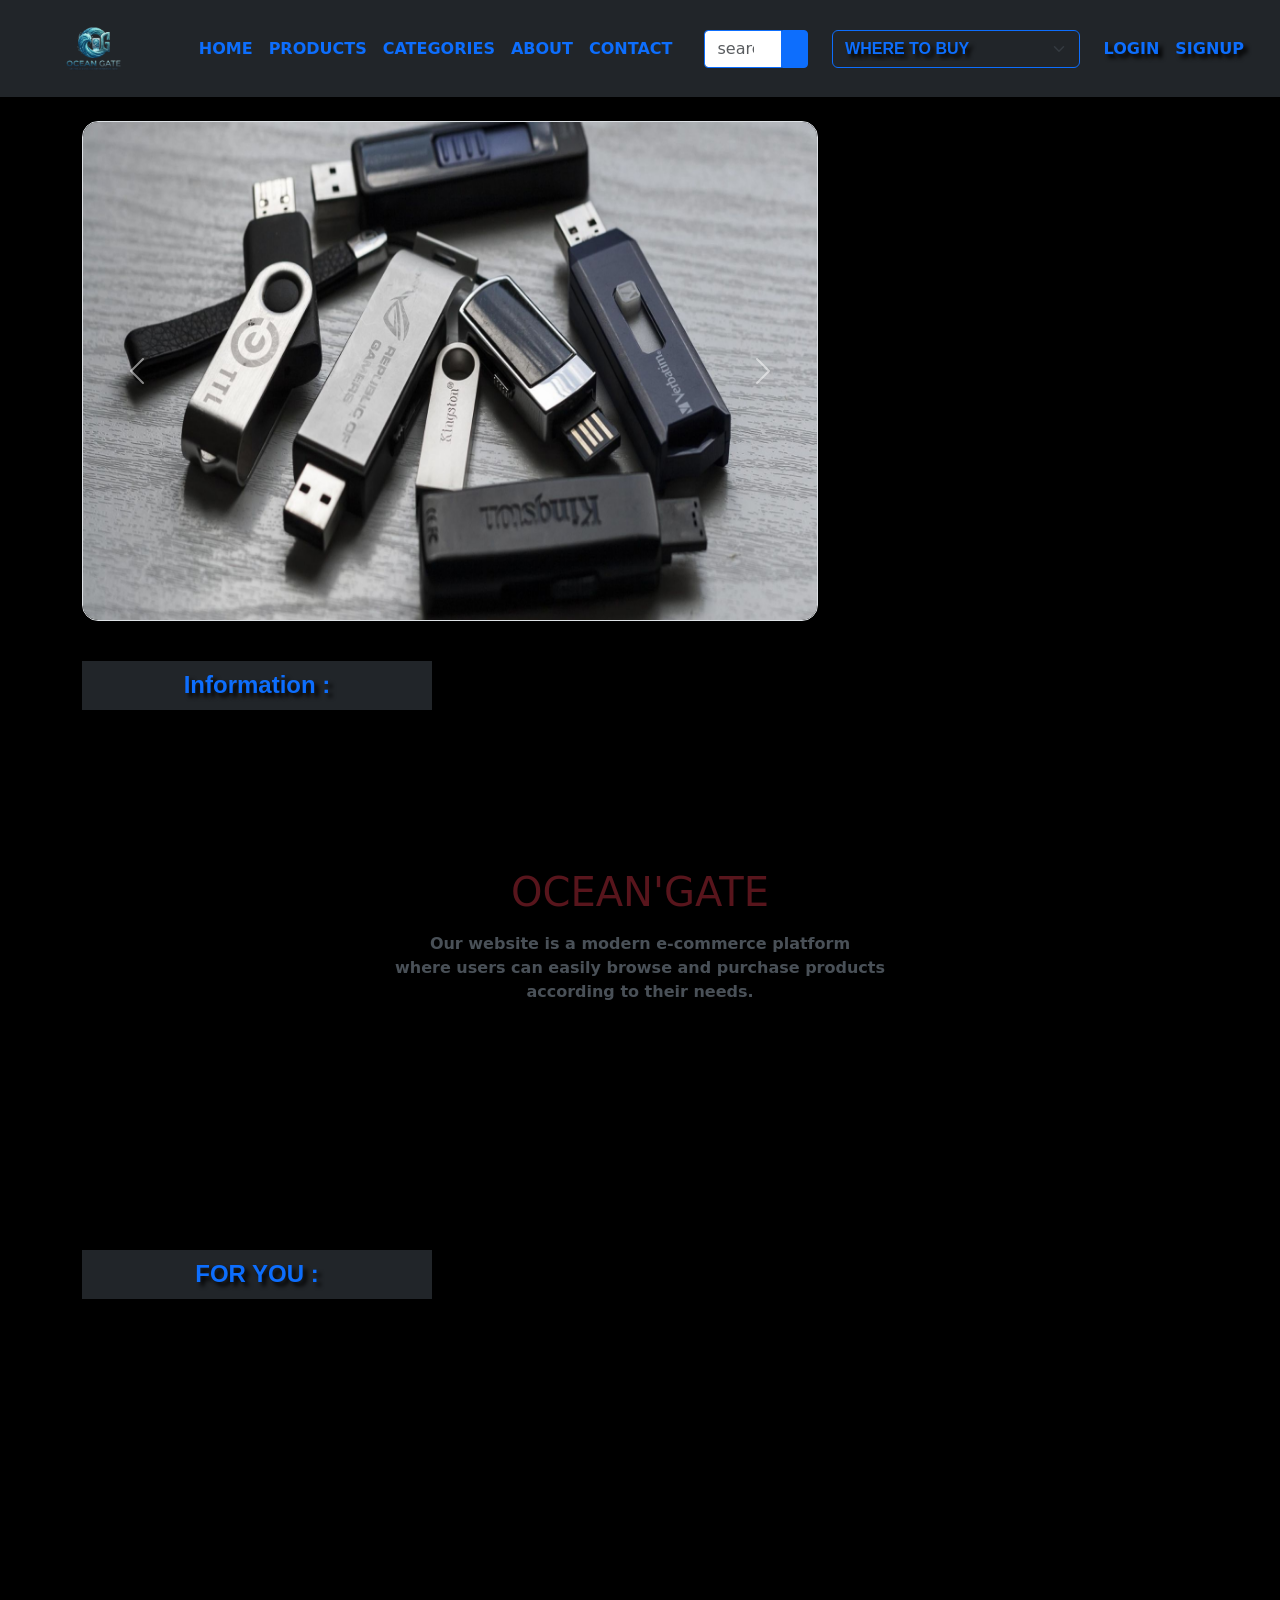
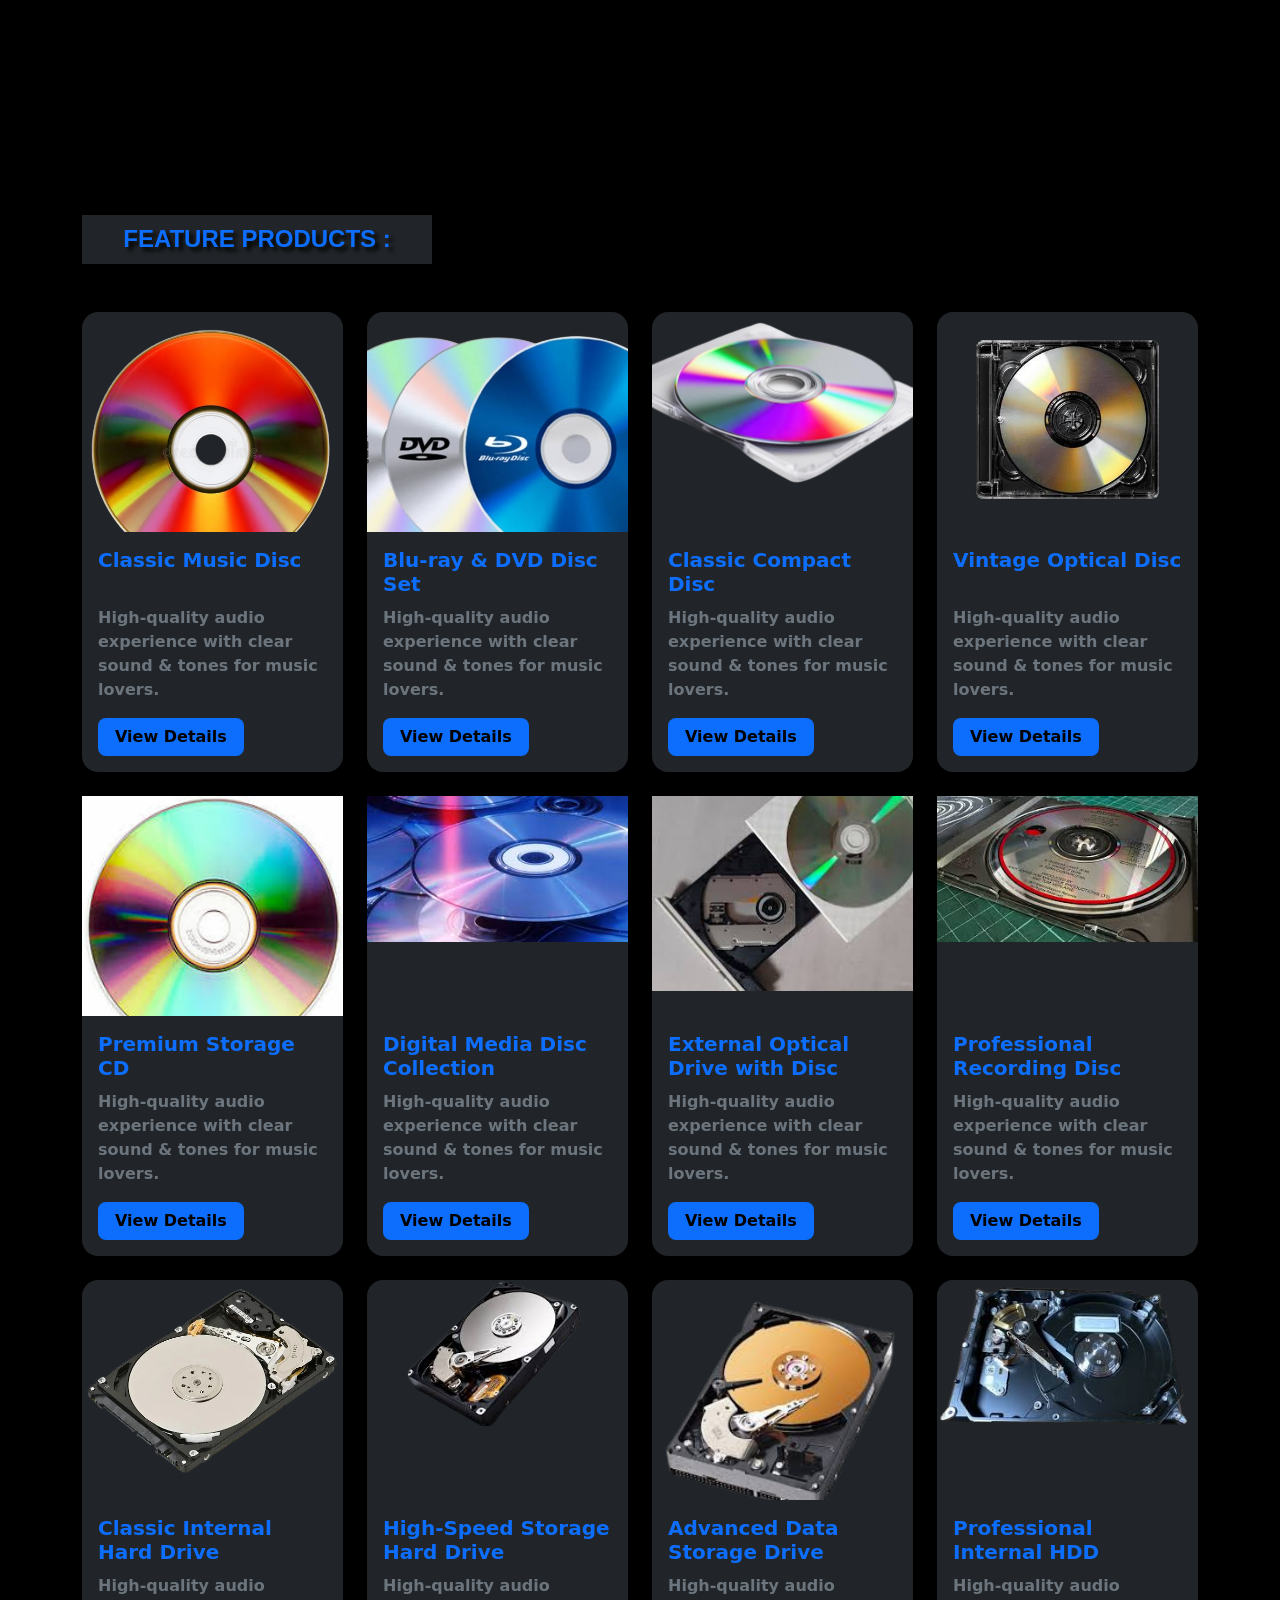
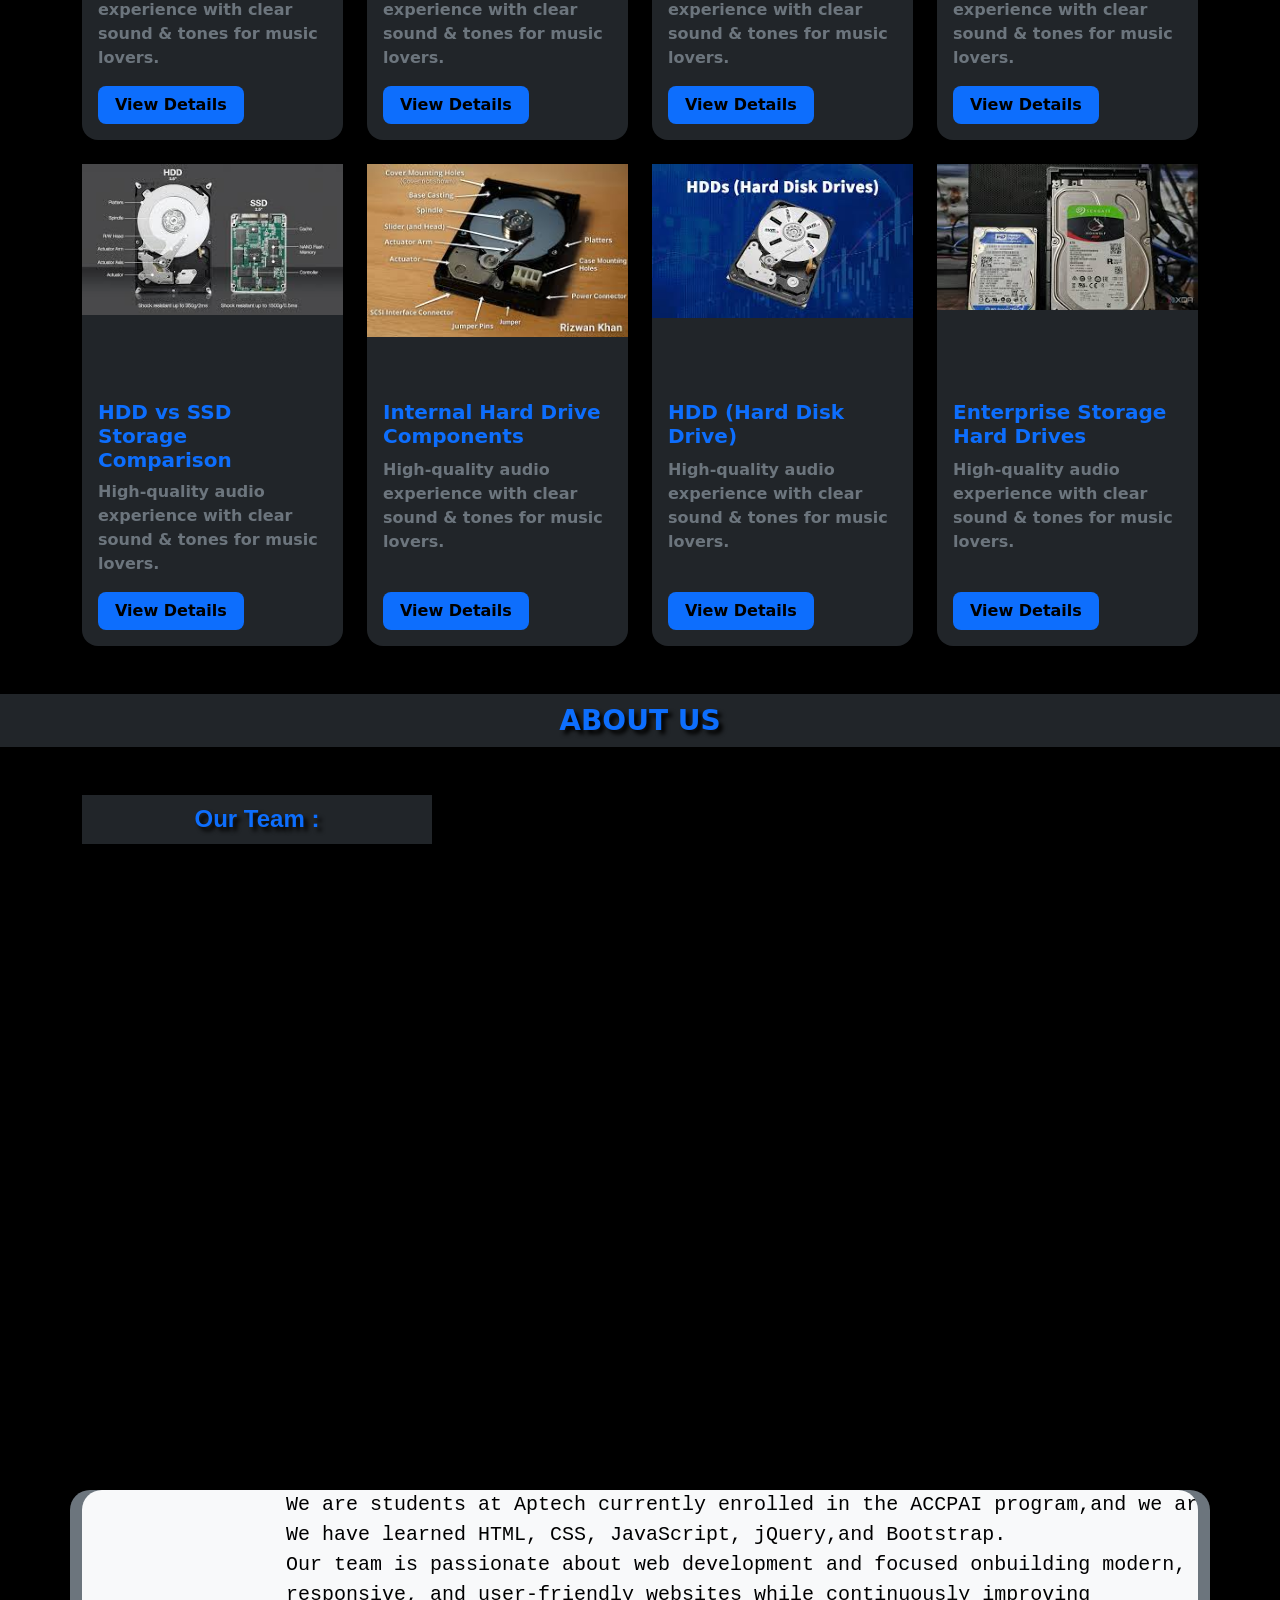
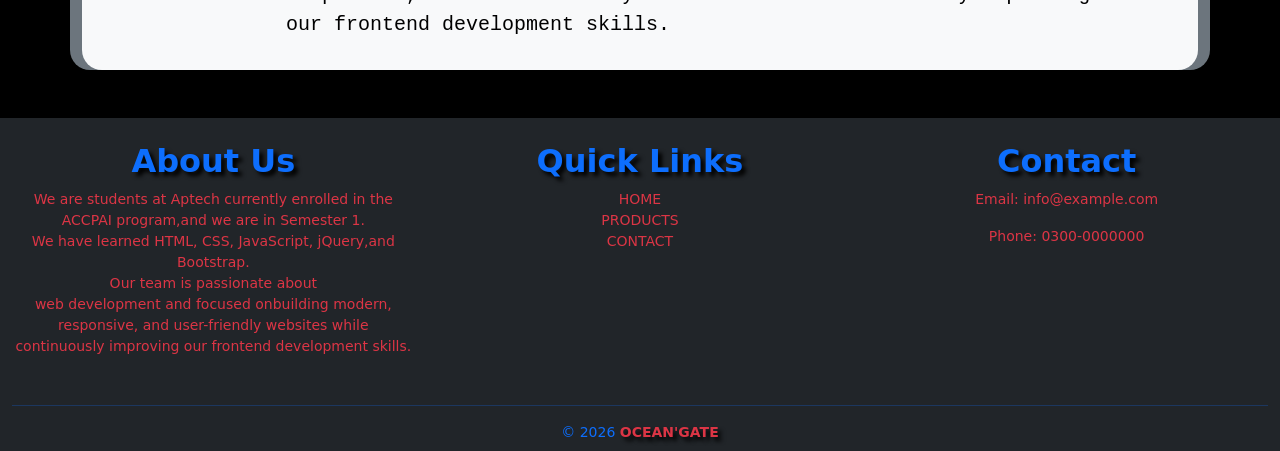
==== commit b6116087: "Update index.html" ====
--- a/index.html
+++ b/index.html
@@ -4,7 +4,7 @@
 <head>
     <meta charset="UTF-8">
     <meta name="viewport" content="width=device-width, initial-scale=1.0">
-    <link rel="stylesheet" href="/css/index.css">
+    <link rel="stylesheet" href="index.css">
     <link rel="stylesheet" href="	https://cdn.jsdelivr.net/npm/bootstrap@5.3.8/dist/css/bootstrap.min.css">
     <link rel="stylesheet" href="https://cdnjs.cloudflare.com/ajax/libs/font-awesome/7.0.1/css/all.min.css"
         integrity="sha512-2SwdPD6INVrV/lHTZbO2nodKhrnDdJK9/kg2XD1r9uGqPo1cUbujc+IYdlYdEErWNu69gVcYgdxlmVmzTWnetw=="
@@ -25,7 +25,7 @@
 
             <!-- LOGO -->
             <a href="index.html" class="navbar-brand">
-                <img src="../images/image_e00274e__1_-removebg-preview.png" alt="" class="img-fluid"
+                <img src="image_e00274e__1_-removebg-preview.png" alt="" class="img-fluid"
                     style="width: 140px;">
             </a>
 
@@ -111,15 +111,15 @@
 
                     <div class="carousel-inner">
                         <div class="carousel-item active">
-                            <img src="../images/imresizer-ad-2.jpg" class="d-block w-100 image2 border rounded-4">
+                            <img src="imresizer-ad-2.jpg" class="d-block w-100 image2 border rounded-4">
                         </div>
 
                         <div class="carousel-item">
-                            <img src="../images/imresizer-ad-3.jpg" class="d-block w-100 image2 border rounded-4">
+                            <img src="imresizer-ad-3.jpg" class="d-block w-100 image2 border rounded-4">
                         </div>
 
                         <div class="carousel-item">
-                            <img src="../images/imresizer-ad-4.jpg" class="d-block w-100 image2 border rounded-4">
+                            <img src="imresizer-ad-4.jpg" class="d-block w-100 image2 border rounded-4">
                         </div>
                     </div>
 
@@ -193,7 +193,7 @@
                     <div class="col text-center ">
                         <div class="card p-2 bg-dark" data-aos="flip-down">
                             <h1 class="card-title text-primary fw-bold" style="text-shadow: 4px 4px 4px black;">USB</h1>
-                            <img src="../images/download (2).jpg" class="img-fluid"
+                            <img src="download (2).jpg" class="img-fluid"
                                 style="height:70px; object-fit:contain;">
                             <p class="small mt-2 text-primary fw-bold">32 GB :</p>
                         </div>
@@ -202,7 +202,7 @@
                         <div class="card p-2 bg-dark" data-aos="flip-down">
                             <h1 class="card-title text-primary fw-bold" style="text-shadow: 4px 4px 4px black;">HARD
                                 DRIVE</h1>
-                            <img src="../images/download (3).jpg" class="img-fluid"
+                            <img src="download (3).jpg" class="img-fluid"
                                 style="height:70px; object-fit:contain;">
                             <p class="small mt-2 text-primary fw-bold">2 TB :</p>
                         </div>
@@ -211,7 +211,7 @@
                         <div class="card p-2 bg-dark" data-aos="flip-down">
                             <h1 class="card-title text-primary fw-bold" style="text-shadow: 4px 4px 4px black;">DRIVE
                             </h1>
-                            <img src="../images/download (4).jpg" class="img-fluid"
+                            <img src="download (4).jpg" class="img-fluid"
                                 style="height:70px; object-fit:contain;">
                             <p class="small mt-2 text-primary fw-bold">EXTERNEL DRIVE :</p>
                         </div>
@@ -219,7 +219,7 @@
                     <div class="col text-center">
                         <div class="card p-2 bg-dark" data-aos="flip-down">
                             <h1 class="card-title text-primary fw-bold" style="text-shadow: 4px 4px 4px black;">CD</h1>
-                            <img src="../images/download (5).jpg" class="img-fluid"
+                            <img src="download (5).jpg" class="img-fluid"
                                 style="height:70px; object-fit:contain;">
                             <p class="small mt-2 text-primary fw-bold">EXTERNEL CD :</p>
                         </div>
@@ -228,7 +228,7 @@
                         <div class="card p-2 bg-dark" data-aos="flip-down">
                             <h1 class="card-title text-primary fw-bold" style="text-shadow: 4px 4px 4px black;">SD CARD
                             </h1>
-                            <img src="../images/download (6).jpg" class="img-fluid"
+                            <img src="download (6).jpg" class="img-fluid"
                                 style="height:70px; object-fit:contain;">
                             <p class="small mt-2 text-primary fw-bold">128 GB :</p>
                         </div>
@@ -237,7 +237,7 @@
                         <div class="card p-2 bg-dark" data-aos="flip-down">
                             <h1 class="card-title text-primary fw-bold" style="text-shadow: 4px 4px 4px black;">HARD
                                 DISK</h1>
-                            <img src="../images/download (7).jpg" class="img-fluid"
+                            <img src="download (7).jpg" class="img-fluid"
                                 style="height:70px; object-fit:contain;">
                             <p class="small mt-2 text-primary fw-bold">PORTABLE HARD DISK :</p>
                         </div>
@@ -246,7 +246,7 @@
                         <div class="card p-2 bg-dark" data-aos="flip-down">
                             <h1 class="card-title text-primary fw-bold" style="text-shadow: 4px 4px 4px black;">HARD
                                 DISK</h1>
-                            <img src="../images/download (7).jpg" class="img-fluid"
+                            <img src="download (7).jpg" class="img-fluid"
                                 style="height:70px; object-fit:contain;">
                             <p class="small mt-2 text-primary fw-bold">PORTABLE HARD DISK :</p>
                         </div>
@@ -255,7 +255,7 @@
                         <div class="card p-2 bg-dark" data-aos="flip-down">
                             <h1 class="card-title text-primary fw-bold" style="text-shadow: 4px 4px 4px black;">HARD
                                 DISK</h1>
-                            <img src="../images/download (7).jpg" class="img-fluid"
+                            <img src="download (7).jpg" class="img-fluid"
                                 style="height:70px; object-fit:contain;">
                             <p class="small mt-2 text-primary fw-bold">PORTABLE HARD DISK :</p>
                         </div>
@@ -277,7 +277,7 @@
             <div class="col product" data-category="cd">
                 <div class="card h-100 w-100 rounded-4 shadow1 bg-dark border-0">
                     <div class="imgdiv">
-                        <img src="../images/cd1.png" alt="cd" class="product-img img-fluid">
+                        <img src="cd1.png" alt="cd" class="product-img img-fluid">
                     </div>
                     <div class="card-body ">
                         <h3 class="card-title fs-5 text-primary fw-bold">
@@ -289,7 +289,7 @@
                         </p>
                         <button class="btn btn1 rounded-3 text-black bg-primary fw-bold px-3" data-bs-toggle="modal"
                             data-bs-target="#productModal"
-                            onclick="showDetails('Classic Music Disc','images/cd1.png','A stylish and colorful optical disc designed for reliable data storage and media use. Its premium reflective surface provides a vibrant rainbow appearance while maintaining smooth reading and writing performance. Ideal for storing music, videos, documents, software, and backup files with long-lasting durability and compatibility across multiple CD/DVD drives.')">
+                            onclick="showDetails('Classic Music Disc','cd1.png','A stylish and colorful optical disc designed for reliable data storage and media use. Its premium reflective surface provides a vibrant rainbow appearance while maintaining smooth reading and writing performance. Ideal for storing music, videos, documents, software, and backup files with long-lasting durability and compatibility across multiple CD/DVD drives.')">
 
                             View Details
 
@@ -351,7 +351,7 @@
             <div class="col product" data-category="cd">
                 <div class="card h-100 w-100 rounded-4 shadow1 bg-dark border-0">
                     <div class="imgdiv">
-                        <img src="../images/cd2.png" alt="cd" class="product-img img-fluid">
+                        <img src="cd2.png" alt="cd" class="product-img img-fluid">
                     </div>
                     <div class="card-body ">
                         <h3 class="card-title fs-5 text-primary fw-bold">
@@ -363,7 +363,7 @@
                         </p>
                         <button class="btn btn1 rounded-3 text-black bg-primary fw-bold px-3" data-bs-toggle="modal"
                             data-bs-target="#productModal"
-                            onclick="showDetails('Blu-ray & DVD Disc Set','../../images/cd2.png','A high-quality collection of Blu-ray and DVD discs designed for reliable media storage and entertainment purposes. These discs provide excellent video and audio clarity, making them ideal for movies, software installation, games, backups, and multimedia content. Built with durable material for long-lasting performance and smooth compatibility with most DVD and Blu-ray drives.')">
+                            onclick="showDetails('Blu-ray & DVD Disc Set','cd2.png','A high-quality collection of Blu-ray and DVD discs designed for reliable media storage and entertainment purposes. These discs provide excellent video and audio clarity, making them ideal for movies, software installation, games, backups, and multimedia content. Built with durable material for long-lasting performance and smooth compatibility with most DVD and Blu-ray drives.')">
 
                             View Details
 
@@ -425,7 +425,7 @@
             <div class="col product" data-category="cd">
                 <div class="card h-100 w-100 rounded-4 shadow1 bg-dark border-0">
                     <div class="imgdiv">
-                        <img src="../images/cd3.png" alt="cd" class="product-img img-fluid">
+                        <img src="cd3.png" alt="cd" class="product-img img-fluid">
                     </div>
                     <div class="card-body ">
                         <h3 class="card-title fs-5 text-primary fw-bold">
@@ -437,7 +437,7 @@
                         </p>
                         <button class="btn btn1 rounded-3 text-black bg-primary fw-bold px-3" data-bs-toggle="modal"
                             data-bs-target="#productModal"
-                            onclick="showDetails('Classic Compact Disc','../../images/cd3.png','A durable and lightweight compact disc designed for secure digital storage and media playback. Perfect for storing music, videos, documents, software, and backup files with reliable performance and clear data readability. Its reflective surface and protective casing help maintain long-lasting quality and safe handling for everyday use.')">
+                            onclick="showDetails('Classic Compact Disc','cd3.png','A durable and lightweight compact disc designed for secure digital storage and media playback. Perfect for storing music, videos, documents, software, and backup files with reliable performance and clear data readability. Its reflective surface and protective casing help maintain long-lasting quality and safe handling for everyday use.')">
 
                             View Details
 
@@ -499,7 +499,7 @@
             <div class="col product" data-category="cd">
                 <div class="card h-100 w-100 rounded-4 shadow1 bg-dark border-0">
                     <div class="imgdiv">
-                        <img src="../images/cd4.png" alt="cd" class="product-img img-fluid">
+                        <img src="cd4.png" alt="cd" class="product-img img-fluid">
                     </div>
                     <div class="card-body ">
                         <h3 class="card-title fs-5 text-primary fw-bold">
@@ -511,7 +511,7 @@
                         </p>
                         <button class="btn btn1 rounded-3 text-black bg-primary fw-bold px-3" data-bs-toggle="modal"
                             data-bs-target="#productModal"
-                            onclick="showDetails('Vintage Optical Disc','../../images/cd4.png','A classic optical storage disc placed inside a protective transparent case for safe handling and long-term durability. Commonly used for storing music, videos, software, and important backup files with stable performance and reliable data access. Its traditional design represents early digital media technology while still offering practical everyday storage use.')">
+                            onclick="showDetails('Vintage Optical Disc','cd4.png','A classic optical storage disc placed inside a protective transparent case for safe handling and long-term durability. Commonly used for storing music, videos, software, and important backup files with stable performance and reliable data access. Its traditional design represents early digital media technology while still offering practical everyday storage use.')">
 
                             View Details
 
@@ -573,7 +573,7 @@
             <div class="col product" data-category="cd">
                 <div class="card h-100 w-100 rounded-4 shadow1 bg-dark border-0">
                     <div class="imgdiv">
-                        <img src="../images/cd5.jpg" alt="cd" class="product-img img-fluid">
+                        <img src="cd5.jpg" alt="cd" class="product-img img-fluid">
                     </div>
                     <div class="card-body ">
                         <h3 class="card-title fs-5 text-primary fw-bold">
@@ -585,7 +585,7 @@
                         </p>
                         <button class="btn btn1 rounded-3 text-black bg-primary fw-bold px-3" data-bs-toggle="modal"
                             data-bs-target="#productModal"
-                            onclick="showDetails('Premium Storage CD','../../images/cd5.jpg','A high-quality compact disc designed for efficient digital storage and smooth media playback. Featuring a bright reflective surface with vibrant rainbow colors, this disc is ideal for storing music, videos, software, documents, and backup data. Built for reliable performance, long-lasting durability, and compatibility with most CD and DVD drives.')">
+                            onclick="showDetails('Premium Storage CD','cd5.jpg','A high-quality compact disc designed for efficient digital storage and smooth media playback. Featuring a bright reflective surface with vibrant rainbow colors, this disc is ideal for storing music, videos, software, documents, and backup data. Built for reliable performance, long-lasting durability, and compatibility with most CD and DVD drives.')">
 
                             View Details
 
@@ -647,7 +647,7 @@
             <div class="col product" data-category="cd">
                 <div class="card h-100 w-100 rounded-4 shadow1 bg-dark border-0">
                     <div class="imgdiv">
-                        <img src="../images/cd6.jpg" alt="cd" class="product-img img-fluid">
+                        <img src="cd6.jpg" alt="cd" class="product-img img-fluid">
                     </div>
                     <div class="card-body ">
                         <h3 class="card-title fs-5 text-primary fw-bold">
@@ -659,7 +659,7 @@
                         </p>
                         <button class="btn btn1 rounded-3 text-black bg-primary fw-bold px-3" data-bs-toggle="modal"
                             data-bs-target="#productModal"
-                            onclick="showDetails('Digital Media Disc Collection','../../images/cd6.jpg','A collection of high-performance optical discs designed for secure data storage and multimedia use. These discs provide reliable performance for storing movies, music, software, games, and backup files with clear readability and smooth playback. Manufactured with durable reflective surfaces for long-lasting use and compatibility with a wide range of CD and DVD devices.')">
+                            onclick="showDetails('Digital Media Disc Collection','cd6.jpg','A collection of high-performance optical discs designed for secure data storage and multimedia use. These discs provide reliable performance for storing movies, music, software, games, and backup files with clear readability and smooth playback. Manufactured with durable reflective surfaces for long-lasting use and compatibility with a wide range of CD and DVD devices.')">
 
                             View Details
 
@@ -721,7 +721,7 @@
             <div class="col product" data-category="cd">
                 <div class="card h-100 w-100 rounded-4 shadow1 bg-dark border-0">
                     <div class="imgdiv">
-                        <img src="../images/cd7.jpg" alt="cd" class="product-img img-fluid">
+                        <img src="cd7.jpg" alt="cd" class="product-img img-fluid">
                     </div>
                     <div class="card-body ">
                         <h3 class="card-title fs-5 text-primary fw-bold">
@@ -733,7 +733,7 @@
                         </p>
                         <button class="btn btn1 rounded-3 text-black bg-primary fw-bold px-3" data-bs-toggle="modal"
                             data-bs-target="#productModal"
-                            onclick="showDetails('External Optical Drive with Disc','../../images/cd7.jpg','A compact external optical drive paired with a digital storage disc for reading and writing CDs and DVDs efficiently. Ideal for laptops and computers without built-in disc drives, it supports media playback, software installation, file backups, and data transfer with stable and reliable performance. Its portable design makes it convenient for home, office, and travel use.')">
+                            onclick="showDetails('External Optical Drive with Disc','cd7.jpg','A compact external optical drive paired with a digital storage disc for reading and writing CDs and DVDs efficiently. Ideal for laptops and computers without built-in disc drives, it supports media playback, software installation, file backups, and data transfer with stable and reliable performance. Its portable design makes it convenient for home, office, and travel use.')">
 
                             View Details
 
@@ -795,7 +795,7 @@
             <div class="col product" data-category="cd">
                 <div class="card h-100 w-100 rounded-4 shadow1 bg-dark border-0">
                     <div class="imgdiv">
-                        <img src="../images/cd8.jpg" alt="cd" class="product-img img-fluid">
+                        <img src="cd8.jpg" alt="cd" class="product-img img-fluid">
                     </div>
                     <div class="card-body ">
                         <h3 class="card-title fs-5 text-primary fw-bold">
@@ -807,7 +807,7 @@
                         </p>
                         <button class="btn btn1 rounded-3 text-black bg-primary fw-bold px-3" data-bs-toggle="modal"
                             data-bs-target="#productModal"
-                            onclick="showDetails('Professional Recording Disc','../../images/cd8.jpg','A high-quality recording disc designed for reliable data writing, media storage, and audio recording purposes. Protected inside a durable disc case, it offers stable performance for storing music, videos, software, and important backup files. Its precision recording surface ensures smooth playback and long-lasting data preservation across compatible CD and DVD drives.')">
+                            onclick="showDetails('Professional Recording Disc','cd8.jpg','A high-quality recording disc designed for reliable data writing, media storage, and audio recording purposes. Protected inside a durable disc case, it offers stable performance for storing music, videos, software, and important backup files. Its precision recording surface ensures smooth playback and long-lasting data preservation across compatible CD and DVD drives.')">
 
                             View Details
 
@@ -868,7 +868,7 @@
             <div class="col product" data-category="hdd">
                 <div class="card h-100 w-100 rounded-4 shadow1 bg-dark border-0">
                     <div class="imgdiv">
-                        <img src="../images/hd1.png" alt="cd" class="product-img img-fluid">
+                        <img src="hd1.png" alt="cd" class="product-img img-fluid">
                     </div>
                     <div class="card-body ">
                         <h3 class="card-title fs-5 text-primary fw-bold">
@@ -880,7 +880,7 @@
                         </p>
                         <button class="btn btn1 rounded-3 text-black bg-primary fw-bold px-3" data-bs-toggle="modal"
                             data-bs-target="#productModal"
-                            onclick="showDetails('Classic Internal Hard Drive','../../images/hd1.png','A reliable internal hard disk drive designed for secure long-term data storage and smooth system performance. Built with precision mechanical components, it provides stable read and write speeds for storing operating systems, software, games, documents, videos, and backup files. Ideal for desktop computers and professional storage applications with dependable everyday performance.')">
+                            onclick="showDetails('Classic Internal Hard Drive','hd1.png','A reliable internal hard disk drive designed for secure long-term data storage and smooth system performance. Built with precision mechanical components, it provides stable read and write speeds for storing operating systems, software, games, documents, videos, and backup files. Ideal for desktop computers and professional storage applications with dependable everyday performance.')">
 
                             View Details
 
@@ -942,7 +942,7 @@
             <div class="col product" data-category="hdd">
                 <div class="card h-100 w-100 rounded-4 shadow1 bg-dark border-0">
                     <div class="imgdiv">
-                        <img src="../images/hd2.png" alt="cd" class="product-img img-fluid">
+                        <img src="hd2.png" alt="cd" class="product-img img-fluid">
                     </div>
                     <div class="card-body ">
                         <h3 class="card-title fs-5 text-primary fw-bold">
@@ -954,7 +954,7 @@
                         </p>
                         <button class="btn btn1 rounded-3 text-black bg-primary fw-bold px-3" data-bs-toggle="modal"
                             data-bs-target="#productModal"
-                            onclick="showDetails('High-Speed Storage Hard Drive','../../images/hd2.png','A powerful internal hard disk drive built for fast data access and reliable storage performance. Designed to handle large files, software, games, and multimedia content efficiently, it delivers stable read and write operations for everyday computing needs. Its durable construction and advanced storage technology make it ideal for desktops, backups, and professional data management.')">
+                            onclick="showDetails('High-Speed Storage Hard Drive','hd2.png','A powerful internal hard disk drive built for fast data access and reliable storage performance. Designed to handle large files, software, games, and multimedia content efficiently, it delivers stable read and write operations for everyday computing needs. Its durable construction and advanced storage technology make it ideal for desktops, backups, and professional data management.')">
 
                             View Details
 
@@ -1016,7 +1016,7 @@
             <div class="col product" data-category="hdd">
                 <div class="card h-100 w-100 rounded-4 shadow1 bg-dark border-0">
                     <div class="imgdiv">
-                        <img src="../images/hd3.png" alt="cd" class="product-img img-fluid">
+                        <img src="hd3.png" alt="cd" class="product-img img-fluid">
                     </div>
                     <div class="card-body ">
                         <h3 class="card-title fs-5 text-primary fw-bold">
@@ -1028,7 +1028,7 @@
                         </p>
                         <button class="btn btn1 rounded-3 text-black bg-primary fw-bold px-3" data-bs-toggle="modal"
                             data-bs-target="#productModal"
-                            onclick="showDetails('Advanced Data Storage Drive','../../images/hd3.png','A durable internal hard disk drive engineered for efficient data storage and dependable system performance. Featuring precision mechanical technology and high-capacity storage support, it is suitable for storing operating systems, applications, multimedia files, games, and important backups. Its stable performance and long-lasting reliability make it ideal for both personal and professional computer systems.')">
+                            onclick="showDetails('Advanced Data Storage Drive','hd3.png','A durable internal hard disk drive engineered for efficient data storage and dependable system performance. Featuring precision mechanical technology and high-capacity storage support, it is suitable for storing operating systems, applications, multimedia files, games, and important backups. Its stable performance and long-lasting reliability make it ideal for both personal and professional computer systems.')">
 
                             View Details
 
@@ -1090,7 +1090,7 @@
             <div class="col product" data-category="hdd">
                 <div class="card h-100 w-100 rounded-4 shadow1 bg-dark border-0">
                     <div class="imgdiv">
-                        <img src="../images/hd4.png" alt="cd" class="product-img img-fluid">
+                        <img src="hd4.png" alt="cd" class="product-img img-fluid">
                     </div>
                     <div class="card-body ">
                         <h3 class="card-title fs-5 text-primary fw-bold">
@@ -1102,7 +1102,7 @@
                         </p>
                         <button class="btn btn1 rounded-3 text-black bg-primary fw-bold px-3" data-bs-toggle="modal"
                             data-bs-target="#productModal"
-                            onclick="showDetails('Professional Internal HDD','../../images/hd4.png','A high-performance internal hard disk drive designed for reliable data storage and smooth computing operations. Built with advanced mechanical components and precision read/write technology, it efficiently stores large amounts of data including software, documents, videos, games, and backup files. Its durable structure and stable performance make it suitable for desktops, workstations, and long-term storage solutions.')">
+                            onclick="showDetails('Professional Internal HDD','hd4.png','A high-performance internal hard disk drive designed for reliable data storage and smooth computing operations. Built with advanced mechanical components and precision read/write technology, it efficiently stores large amounts of data including software, documents, videos, games, and backup files. Its durable structure and stable performance make it suitable for desktops, workstations, and long-term storage solutions.')">
 
                             View Details
 
@@ -1164,7 +1164,7 @@
             <div class="col product" data-category="hdd">
                 <div class="card h-100 w-100 rounded-4 shadow1 bg-dark border-0">
                     <div class="imgdiv">
-                        <img src="../images/hd5.jpg" alt="cd" class="product-img img-fluid">
+                        <img src="hd5.jpg" alt="cd" class="product-img img-fluid">
                     </div>
                     <div class="card-body ">
                         <h3 class="card-title fs-5 text-primary fw-bold">
@@ -1176,7 +1176,7 @@
                         </p>
                         <button class="btn btn1 rounded-3 text-black bg-primary fw-bold px-3" data-bs-toggle="modal"
                             data-bs-target="#productModal"
-                            onclick="showDetails('HDD vs SSD Storage Comparison','../../images/hd5.jpg','A visual comparison between a traditional Hard Disk Drive (HDD) and a modern Solid State Drive (SSD), highlighting their internal components and storage technologies. HDDs use spinning magnetic disks for large-capacity storage, while SSDs rely on flash memory for faster speed, quicker boot times, and improved performance. This comparison demonstrates the advantages of both storage solutions for gaming, professional work, backups, and everyday computing needs')">
+                            onclick="showDetails('HDD vs SSD Storage Comparison','hd5.jpg','A visual comparison between a traditional Hard Disk Drive (HDD) and a modern Solid State Drive (SSD), highlighting their internal components and storage technologies. HDDs use spinning magnetic disks for large-capacity storage, while SSDs rely on flash memory for faster speed, quicker boot times, and improved performance. This comparison demonstrates the advantages of both storage solutions for gaming, professional work, backups, and everyday computing needs')">
 
                             View Details
 
@@ -1238,7 +1238,7 @@
             <div class="col product" data-category="hdd">
                 <div class="card h-100 w-100 rounded-4 shadow1 bg-dark border-0">
                     <div class="imgdiv">
-                        <img src="../images/hd6.jpg" alt="cd" class="product-img img-fluid">
+                        <img src="hd6.jpg" alt="cd" class="product-img img-fluid">
                     </div>
                     <div class="card-body ">
                         <h3 class="card-title fs-5 text-primary fw-bold">
@@ -1250,7 +1250,7 @@
                         </p>
                         <button class="btn btn1 rounded-3 text-black bg-primary fw-bold px-3" data-bs-toggle="modal"
                             data-bs-target="#productModal"
-                            onclick="showDetails('Internal Hard Drive Components','../../images/hd6.jpg','A detailed view of an internal hard disk drive showcasing its major mechanical and electronic components used for data storage and retrieval. The image highlights important parts such as the platters, spindle, actuator arm, read/write head, jumper pins, and power connectors. These components work together to provide reliable data access, storage management, and smooth system performance for computers and storage devices.')">
+                            onclick="showDetails('Internal Hard Drive Components','hd6.jpg','A detailed view of an internal hard disk drive showcasing its major mechanical and electronic components used for data storage and retrieval. The image highlights important parts such as the platters, spindle, actuator arm, read/write head, jumper pins, and power connectors. These components work together to provide reliable data access, storage management, and smooth system performance for computers and storage devices.')">
 
                             View Details
 
@@ -1312,7 +1312,7 @@
             <div class="col product" data-category="hdd">
                 <div class="card h-100 w-100 rounded-4 shadow1 bg-dark border-0">
                     <div class="imgdiv">
-                        <img src="../images/hd7.jpg" alt="cd" class="product-img img-fluid">
+                        <img src="hd7.jpg" alt="cd" class="product-img img-fluid">
                     </div>
                     <div class="card-body ">
                         <h3 class="card-title fs-5 text-primary fw-bold">
@@ -1324,7 +1324,7 @@
                         </p>
                         <button class="btn btn1 rounded-3 text-black bg-primary fw-bold px-3" data-bs-toggle="modal"
                             data-bs-target="#productModal"
-                            onclick="showDetails('HDD (Hard Disk Drive)','../../images/hd7.jpg','A traditional hard disk drive designed for high-capacity digital storage and reliable everyday computing performance. HDDs use rotating magnetic platters and mechanical read/write technology to store operating systems, applications, multimedia files, games, and backups efficiently. Known for their durability and cost-effective large storage capacity, they remain widely used in desktops, servers, and professional storage systems.')">
+                            onclick="showDetails('HDD (Hard Disk Drive)','hd7.jpg','A traditional hard disk drive designed for high-capacity digital storage and reliable everyday computing performance. HDDs use rotating magnetic platters and mechanical read/write technology to store operating systems, applications, multimedia files, games, and backups efficiently. Known for their durability and cost-effective large storage capacity, they remain widely used in desktops, servers, and professional storage systems.')">
 
                             View Details
 
@@ -1386,7 +1386,7 @@
             <div class="col product" data-category="hdd">
                 <div class="card h-100 w-100 rounded-4 shadow1 bg-dark border-0">
                     <div class="imgdiv">
-                        <img src="../images/hd8.jpg" alt="cd" class="product-img img-fluid">
+                        <img src="hd8.jpg" alt="cd" class="product-img img-fluid">
                     </div>
                     <div class="card-body ">
                         <h3 class="card-title fs-5 text-primary fw-bold">
@@ -1398,7 +1398,7 @@
                         </p>
                         <button class="btn btn1 rounded-3 text-black bg-primary fw-bold px-3" data-bs-toggle="modal"
                             data-bs-target="#productModal"
-                            onclick="showDetails('Enterprise Storage Hard Drives','../../images/hd8.jpg','A pair of high-capacity internal hard drives designed for secure data storage, backup management, and professional computing applications. These drives deliver reliable performance for storing operating systems, large multimedia files, software, databases, and important business data. Built for durability and consistent read/write operations, they are suitable for desktops, servers, and advanced storage environments.')">
+                            onclick="showDetails('Enterprise Storage Hard Drives','hd8.jpg','A pair of high-capacity internal hard drives designed for secure data storage, backup management, and professional computing applications. These drives deliver reliable performance for storing operating systems, large multimedia files, software, databases, and important business data. Built for durability and consistent read/write operations, they are suitable for desktops, servers, and advanced storage environments.')">
 
                             View Details
 
@@ -1483,7 +1483,7 @@
                 <div data-aos="flip-right">
                     <div class="card w-100 border-primary h-100 bg-dark">
 
-                        <img src="../images/jahangir.png" class="img2" alt="" />
+                        <img src="jahangir.png" class="img2" alt="" />
 
                         <div class="card-body">
                             <h3 class="text-primary text-center fw-bolder head3">
@@ -1498,7 +1498,7 @@
                 <div data-aos="flip-right">
                     <div class="card w-100 border-primary h-100 bg-dark">
 
-                        <img src="../images/bilal.png" class="img2" alt="" />
+                        <img src="bilal.png" class="img2" alt="" />
 
                         <div class="card-body">
                             <h3 class="text-primary text-center fw-bold head3">
@@ -1513,7 +1513,7 @@
                 <div data-aos="flip-right">
                     <div class="card w-100 border-primary h-100 bg-dark">
 
-                        <img src="../images/ibrahim (2).png" class="img2" alt="" />
+                        <img src="ibrahim (2).png" class="img2" alt="" />
 
                         <div class="card-body">
                             <h3 class="text-primary text-center fw-bolder head3">
@@ -1615,4 +1615,4 @@
         crossorigin="anonymous"></script>
 </body>
 
-</html>+</html>
--- a/index.css
+++ b/index.css
@@ -0,0 +1,253 @@
+#img {
+    height: 120px;
+}
+
+#input-group {
+    max-width: 600px;
+}
+
+#links {
+    font-family: Arial, Helvetica, sans-serif;
+    text-shadow: 4px 4px 4px black;
+    transition: 1s;
+}
+
+
+#input {
+    max-width: 600px;
+}
+
+#search {
+    border-radius: 4px 0 0 4px;
+    border: none;
+}
+
+#icon {
+    border-radius: 0 4px 4px 0;
+    color: white;
+    cursor: pointer;
+    transition: 1s;
+}
+
+#icon:hover {
+    color: black;
+}
+
+#selector {
+    border: none;
+    font-weight: bold;
+    font-family: Arial, Helvetica, sans-serif;
+    text-shadow: 4px 4px 4px black;
+
+}
+
+#slides {
+    box-shadow: 4px 4px 4px #238FCC;
+    height: auto;
+    width: 100%;
+}
+
+#info {
+    font-family: Arial, Helvetica, sans-serif;
+    font-weight: bold;
+    text-align: center;
+}
+
+#image {
+    background-repeat: no-repeat;
+    background-size: cover;
+    width: 100%;
+    height: 300px;
+    align-items: center;
+    justify-content: center;
+    align-content: center;
+    margin-top: 20px;
+}
+
+#heading {
+    padding: 10px;
+    font-family: Arial, Helvetica, sans-serif;
+    text-shadow: 4px 4px 4px black;
+    text-align: center;
+    width: 350px;
+}
+
+#image {
+    width: 100%;
+    height: 300px;
+    object-fit: cover;
+}
+
+/* Mobile fix */
+@media (max-width: 768px) {
+    #image {
+        height: 180px;
+    }
+
+    .position-absolute h1 {
+        font-size: 20px;
+    }
+
+    .position-absolute p {
+        font-size: 12px;
+    }
+}
+
+.image2 {
+    width: 100%;
+    height: 500px;
+    object-fit: cover;
+}
+
+/* mobile fix */
+@media (max-width: 768px) {
+    .image2 {
+        height: 220px;
+    }
+}
+
+.city {
+    background: #111;
+    padding: 15px;
+    border-radius: 10px;
+    margin-top: 15px;
+    width: 100%;
+}
+
+/* mobile text fix */
+@media (max-width: 768px) {
+    .city h4 {
+        font-size: 18px;
+    }
+
+    .city p,
+    .city h5 {
+        font-size: 14px;
+    }
+}
+
+footer h5 {
+    margin-bottom: 10px;
+}
+
+footer p,
+footer li {
+    font-size: 14px;
+}
+
+#image {
+    height: 400px;
+    object-fit: cover;
+}
+
+@media(max-width:768px) {
+
+    #image {
+        height: 250px;
+    }
+
+}
+
+#linkin {
+    font-weight: bold;
+    text-shadow: 4px 4px 4px black;
+    transition: 1s;
+}
+
+#linkin:hover {
+    text-shadow: none;
+    text-decoration: underline;
+}
+
+.img {
+    background-image: url('/images/imresizer-26284.png');
+    height: 500px;
+    width: 100%;
+    border-radius: 20px;
+    /* border: 2px solid #238FCC; */
+    transition: 1s;
+    background-size: cover;
+    background-position: center;
+    cursor: pointer;
+}
+
+.img:hover {
+    box-shadow: 4px 7px 4px gray;
+    border-radius: 40px;
+}
+
+#head {
+    width: 300px;
+    text-decoration: none !important;
+}
+
+.head1 {
+    padding: 10px;
+    font-family: Arial, Helvetica, sans-serif;
+    text-shadow: 4px 4px 4px black;
+    text-align: center;
+    width: 350px;
+}
+
+@media (max-width:576px) {
+
+    .head1 {
+        max-width: 210px !important;
+
+    }
+}
+
+.img2 {
+
+    height: auto;
+
+}
+
+@media (max-width:576px) {
+
+    .img {
+        height: 300px;
+
+    }
+
+}
+
+.head3 {
+    font-family: Arial, Helvetica, sans-serif;
+}
+
+#pree {
+border-radius: 20px;
+
+}
+.product .card {
+    height: 100%;
+}
+
+.imgdiv {
+    height: 220px;
+    overflow: hidden;
+}
+
+.product-img {
+    width: 100%;
+    height: 100%;
+    object-fit: cover;
+}
+
+.card-body {
+    display: flex;
+    flex-direction: column;
+}
+
+.card-title {
+    min-height: 50px;
+}
+
+.card-body p {
+    flex-grow: 1;
+}
+
+.btn1 {
+    align-self: flex-start;
+}
